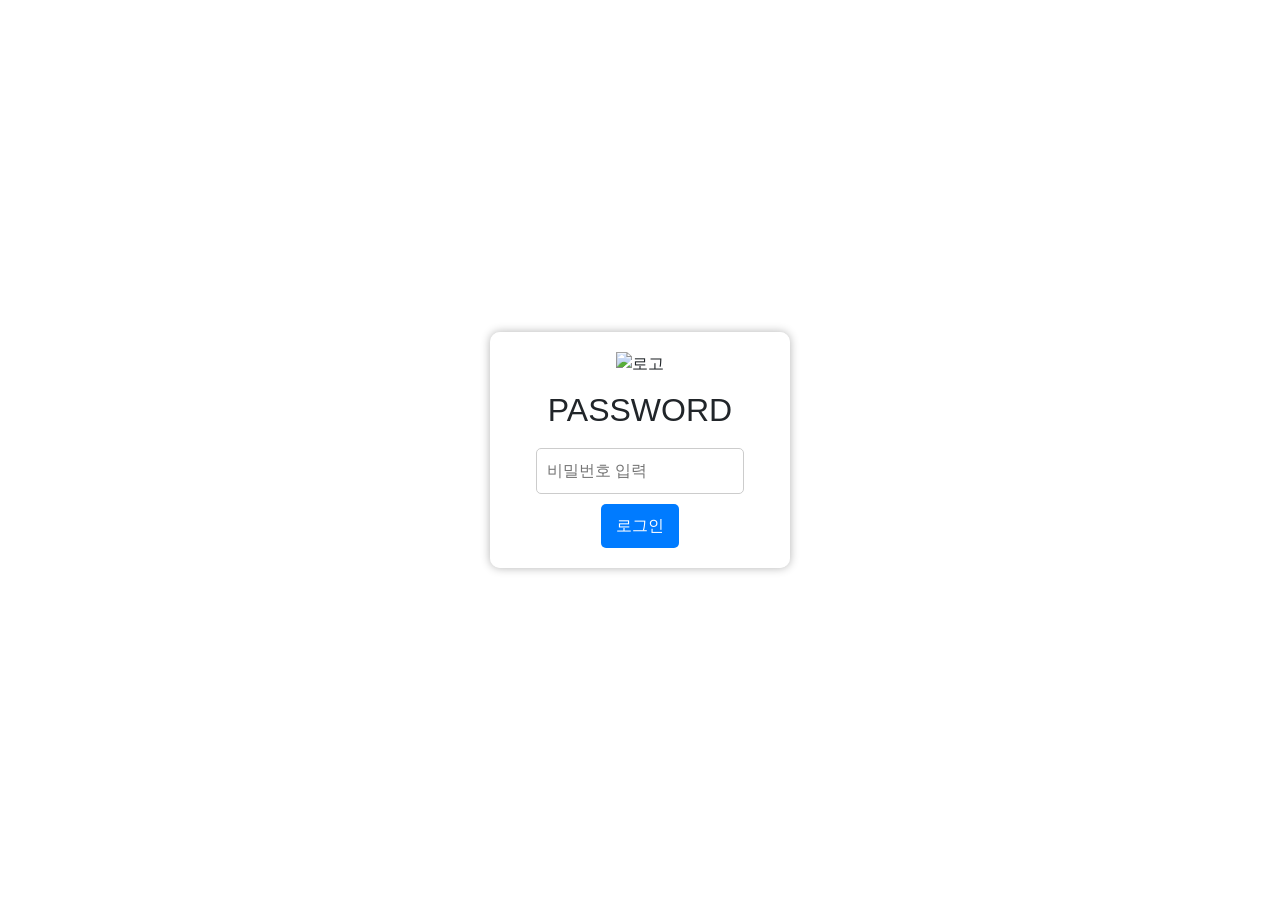
==== index.html @ 52ab8661 "update" ====
<!--  부트스트랩 link는 <head>에 삽입하고, <script>는 <body>부분의 끝부분에 삽입해야하나 <script> "DOMContentLoaded" 또는 defer를 <head>안에 삽입하면 그 다음부터 스크립트 태그를 <body> 어느 위치에 있어도 정상적으로 작동한다.  -->
<!-- [이모지 모음] 🥰🥵 💥🖐 ⌚ 📱 📲 💻 📞 ⏰ ⌛ 📌🚩🧡❌ ❗ ❓ 🔔🔕 ✅ ❎ 💯 📢 📣  -->

<!DOCTYPE html>
<html lang="ko">

<head>
  <meta charset="UTF-8">
  <meta name="viewport" content="width=device-width, initial-scale=1.0, maximum-scale=1.0, user-scalable=no" />
  <meta name="description" content="직지황악회" />
  <title>직지35</title>

  <!-- 아이폰에서는 전화번호형식 010-1234-5678과 같은 형식이면 자동링크라 바로 전화가 걸린다. 이를 막기위한 메타태그는 -->
  <meta name="format-detection" content="telephone=no" />

  <!--  href="./favicon.ico" ==> 깃허브에서는 상대경로(./)를 사용해야 파비콘을 불러올수있다.-->
  <link rel="icon" href="./favicon.ico?v=2" />

  <!-- 웹사이트 매니페스트 상대경로(./)사용 -->
  <link rel="manifest" href="./manifest.json" />

  <!-- 파비콘 아이콘들 상대경로(./)사용 -->
  <link rel="icon" type="image/png" sizes="32x32" href="./favicon.png" />
  <link rel="icon" type="image/png" sizes="36x36" href="./favicons/android-icon-36x36.png" />
  <link rel="icon" type="image/png" sizes="48x48" href="./favicons/android-icon-48x48.png" />
  <link rel="icon" type="image/png" sizes="72x72" href="./favicons/android-icon-72x72.png" />

  <link rel="apple-touch-icon" sizes="32x32" href="./favicons/apple-icon-32x32.png">
  <link rel="apple-touch-icon" sizes="57x57" href="./favicons/apple-icon-57x57.png">
  <link rel="apple-touch-icon" sizes="60x60" href="./favicons/apple-icon-60x60.png">
  <link rel="apple-touch-icon" sizes="72x72" href="./favicons/apple-icon-72x72.png">

  <!-- Ms브라우저 설정 파일 상대경로(./)사용 -->
  <meta name="msapplication-config" content="./browserconfig.xml">
  <meta name="msapplication-TileColor" content="#ffffff" />
  <meta name="msapplication-TileImage" content="./favicons/ms-icon-150x150.png" />
  <meta name="theme-color" content="#ffffff" />

  <!-- 부트스트랩 CDN 링크 -->
  <link href="https://cdn.jsdelivr.net/npm/bootstrap@5.3.3/dist/css/bootstrap.min.css" rel="stylesheet"
    integrity="sha384-QWTKZyjpPEjISv5WaRU9OFeRpok6YctnYmDr5pNlyT2bRjXh0JMhjY6hW+ALEwIH" crossorigin="anonymous" />

  <!-- 마우스 우클릭 방지/드래그 방지하는 스크립트를 head안에 삽입! -->
  <script type="text/javascript">
    document.oncontextmenu = function () {
      return false;
    };
  </script>

  <!-- ✅첫페이지 검증확인 페이지로 <style>과 <script>는 간단히 내부에서 처리했다. -->
  <style>
    /* 페이지 기본 스타일 */
    * {
      margin: 0;
      padding: 0;
      box-sizing: border-box;
    }

    /* 전체 백그라운드 배경화면 지정 */
    body {
      font-family: Arial, sans-serif;
      background: url('picture/tree-1-1.png') no-repeat center center/cover;
      /* 배경화면 */
      height: 100vh;
      display: flex !important;
      /* Bootstrap 덮어쓰기 */
      justify-content: center !important;
      align-items: center !important;
      margin: 0 !important;
      padding: 0 !important;
    }

    /* Bootstrap container 클래스 무력화 */
    body>.container {
      max-width: none !important;
      width: auto !important;
      padding: 0 !important;
      margin: 0 !important;
    }

    /* 로그인 창 스타일 */
    #login-box {
      /* ✅ 투명도: 0.6 으로 백그라운드 희미하게 보이게 함! */
      background: rgba(255, 255, 255, 0.6);
      padding: 20px;
      border-radius: 10px;
      text-align: center;
      box-shadow: 0 0 10px rgba(0, 0, 0, 0.3);
      width: 300px;
    }

    /* 로고 이미지 스타일 */
    .logo {
      width: 75px;
      /* 로고 크기 설정 */
      height: auto;
      margin-bottom: 15px;
      /* 입력창과 간격 조정 */
    }

    /* 🥰로고(logo) 흔들림 애니메이션 */

    @keyframes shake {
      0% {
        transform: rotate(-5deg);
      }

      50% {
        transform: rotate(5deg);
      }

      100% {
        transform: rotate(-5deg);
      }
    }

    .shake-animation {
      animation: shake 0.5s infinite;
    }

    /* 🥰회전 애니메이션 */
    @keyframes rotate {
      from {
        transform: rotate(0deg);
      }

      to {
        transform: rotate(360deg);
      }
    }

    .rotate-animation {
      animation: rotate 3s linear;
    }

    /* 입력 필드 */
    input {
      width: 80%;
      padding: 10px;
      margin: 10px 0;
      border: 1px solid #ccc;
      border-radius: 5px;
      font-size: 16px;
    }

    /* 로그인 버튼 */
    button {
      background: #007bff;
      color: white;
      border: none;
      padding: 10px 15px;
      border-radius: 5px;
      cursor: pointer;
      font-size: 16px;
    }

    button:hover {
      background: #0056b3;
    }

    /* 메인 콘텐츠 숨김 */
    #main-content {
      display: none;
      text-align: center;
      color: white;
      font-size: 24px;
    }
  </style>
</head>

<body>
  <div class="container">
    <!-- 로그인 박스 -->
    <!-- id="logo-image"는 로고이미지를 움직이게 할려고 사용 -->
    <div id="login-box">
      <img src="image/logo.png" alt="로고" class="logo" id="logo-image" />
      <!-- ✅ 중앙 정렬된 로고 -->
      <h2>PASSWORD</h2>
      <input type="password" id="password" placeholder="비밀번호 입력" />
      <br />
      <button onclick="checkPassword()">로그인</button>
    </div>

    <!-- ✅ <head>부분에서 스크립트 "DOMContentLoaded", function() 대신에 defer을 사용하면 스크립트가 <body>어느 위치에와도 상관없지만 생략했기때문에 여기서는 <body> 제일 하단에 코드를 삽입해야한다.  -->
    <script>
      function checkPassword() {
        const correctPassword = '77777'; // 설정된 비밀번호
        const passwordInput = document.getElementById('password'); // 입력창 가져오기
        const userInput = passwordInput.value.trim(); // 🔥 공백 제거

        if (userInput === '') {
          alert('비밀번호를 입력하십시오.'); // 공백일 때 메시지
          passwordInput.focus(); // 입력창에 포커스
        } else if (userInput === correctPassword) {
          <!-- alert('로그인 성공!'); -->
          window.location.href = 'index-1.html'; // ✅ 로그인 성공 시 이동
        } else {
          alert('비밀번호가 틀렸습니다. 다시 시도하세요.');
          passwordInput.value = ''; // 입력 필드 비우기
          passwordInput.focus(); // 입력창에 포커스 자동 이동
        }
      }

      // 페이지 로드 시 자동으로 입력창에 포커스
      window.onload = () => {
        document.getElementById('password').focus();
      };

      // ✅ 마우스 우클릭 방지
      document.addEventListener('contextmenu', (event) =>
        event.preventDefault()
      );

      // ✅ 개발자 도구(F12, Ctrl+Shift+I 등) 방지
      document.addEventListener('keydown', (event) => {
        if (
          event.key === 'F12' ||
          (event.ctrlKey && event.shiftKey && event.key === 'I') ||
          (event.ctrlKey && event.key === 'u')
        ) {
          event.preventDefault();
          alert('개발자 도구 접근이 차단되었습니다.');
        }
      });

      function startShakeAnimation() {
        const logoImage = document.getElementById('logo-image');
        logoImage.classList.add('shake-animation');

        // 🥰흔들림 애니메이션이 끝난 후 회전 애니메이션 시작
        setTimeout(() => {
          logoImage.classList.remove('shake-animation'); // 흔들림 애니메이션 제거
          startRotateAnimation(); // 회전 애니메이션 시작
        }, 3000); // 3초 (흔들림 지속 시간)
      }

      function startRotateAnimation() {
        const logoImage = document.getElementById('logo-image');
        logoImage.classList.add('rotate-animation');

        // 🥰회전 애니메이션이 끝난 후 스타일 제거 (선택 사항)
        setTimeout(() => {
          logoImage.classList.remove('rotate-animation'); // 회전 애니메이션 제거
        }, 3000); // 3초 (회전 지속 시간)
      }

      // 페이지 로드 시 흔들림 애니메이션 시작
      window.onload = startShakeAnimation;
    </script>
  </div>
  <!-- ✅ Bootstrap JS (번들) -->
  <script src="https://cdn.jsdelivr.net/npm/bootstrap@5.3.3/dist/js/bootstrap.bundle.min.js"
    integrity="sha384-YvpcrYf0tY3lHB60NNkmXc5s9fDVZLESaAA55NDzOxhy9GkcIdslK1eN7N6jIeHz"
    crossorigin="anonymous"></script>
</body>

</html>
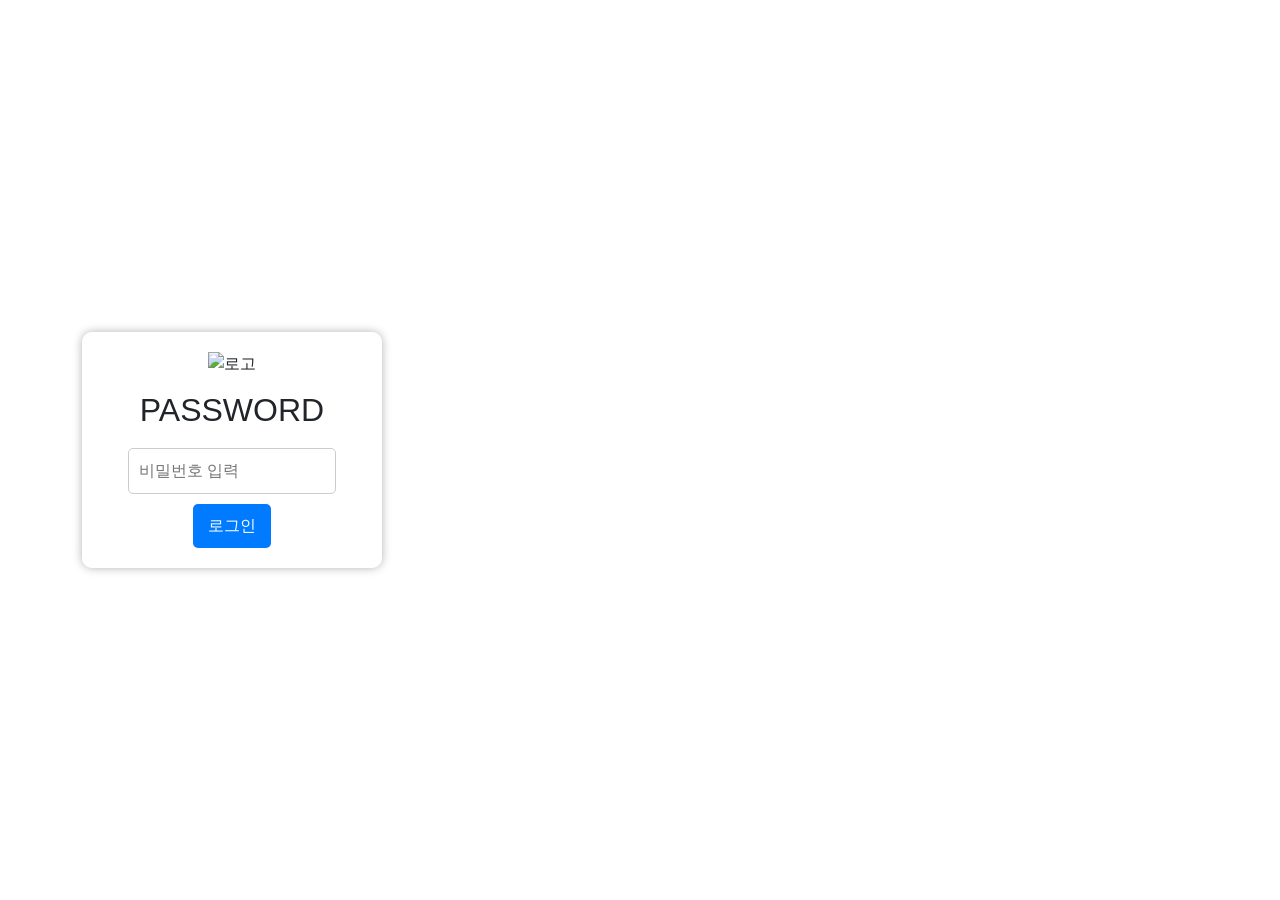
==== commit a6a9dffb: "update" ====
--- a/index.html
+++ b/index.html
@@ -3,173 +3,166 @@
 
 <!DOCTYPE html>
 <html lang="ko">
-
-<head>
-  <meta charset="UTF-8">
-  <meta name="viewport" content="width=device-width, initial-scale=1.0, maximum-scale=1.0, user-scalable=no" />
-  <meta name="description" content="직지황악회" />
-  <title>직지35</title>
-
-  <!-- 아이폰에서는 전화번호형식 010-1234-5678과 같은 형식이면 자동링크라 바로 전화가 걸린다. 이를 막기위한 메타태그는 -->
-  <meta name="format-detection" content="telephone=no" />
-
-  <!--  href="./favicon.ico" ==> 깃허브에서는 상대경로(./)를 사용해야 파비콘을 불러올수있다.-->
-  <link rel="icon" href="./favicon.ico?v=2" />
-
-  <!-- 웹사이트 매니페스트 상대경로(./)사용 -->
-  <link rel="manifest" href="./manifest.json" />
-
-  <!-- 파비콘 아이콘들 상대경로(./)사용 -->
-  <link rel="icon" type="image/png" sizes="32x32" href="./favicon.png" />
-  <link rel="icon" type="image/png" sizes="36x36" href="./favicons/android-icon-36x36.png" />
-  <link rel="icon" type="image/png" sizes="48x48" href="./favicons/android-icon-48x48.png" />
-  <link rel="icon" type="image/png" sizes="72x72" href="./favicons/android-icon-72x72.png" />
-
-  <link rel="apple-touch-icon" sizes="32x32" href="./favicons/apple-icon-32x32.png">
-  <link rel="apple-touch-icon" sizes="57x57" href="./favicons/apple-icon-57x57.png">
-  <link rel="apple-touch-icon" sizes="60x60" href="./favicons/apple-icon-60x60.png">
-  <link rel="apple-touch-icon" sizes="72x72" href="./favicons/apple-icon-72x72.png">
-
-  <!-- Ms브라우저 설정 파일 상대경로(./)사용 -->
-  <meta name="msapplication-config" content="./browserconfig.xml">
-  <meta name="msapplication-TileColor" content="#ffffff" />
-  <meta name="msapplication-TileImage" content="./favicons/ms-icon-150x150.png" />
-  <meta name="theme-color" content="#ffffff" />
-
-  <!-- 부트스트랩 CDN 링크 -->
-  <link href="https://cdn.jsdelivr.net/npm/bootstrap@5.3.3/dist/css/bootstrap.min.css" rel="stylesheet"
-    integrity="sha384-QWTKZyjpPEjISv5WaRU9OFeRpok6YctnYmDr5pNlyT2bRjXh0JMhjY6hW+ALEwIH" crossorigin="anonymous" />
-
-  <!-- 마우스 우클릭 방지/드래그 방지하는 스크립트를 head안에 삽입! -->
-  <script type="text/javascript">
-    document.oncontextmenu = function () {
-      return false;
-    };
-  </script>
-
-  <!-- ✅첫페이지 검증확인 페이지로 <style>과 <script>는 간단히 내부에서 처리했다. -->
-  <style>
-    /* 페이지 기본 스타일 */
-    * {
-      margin: 0;
-      padding: 0;
-      box-sizing: border-box;
-    }
-
-    /* 전체 백그라운드 배경화면 지정 */
-    body {
-      font-family: Arial, sans-serif;
-      background: url('picture/tree-1-1.png') no-repeat center center/cover;
-      /* 배경화면 */
-      height: 100vh;
-      display: flex !important;
-      /* Bootstrap 덮어쓰기 */
-      justify-content: center !important;
-      align-items: center !important;
-      margin: 0 !important;
-      padding: 0 !important;
-    }
-
-    /* Bootstrap container 클래스 무력화 */
-    body>.container {
-      max-width: none !important;
-      width: auto !important;
-      padding: 0 !important;
-      margin: 0 !important;
-    }
-
-    /* 로그인 창 스타일 */
-    #login-box {
-      /* ✅ 투명도: 0.6 으로 백그라운드 희미하게 보이게 함! */
-      background: rgba(255, 255, 255, 0.6);
-      padding: 20px;
-      border-radius: 10px;
-      text-align: center;
-      box-shadow: 0 0 10px rgba(0, 0, 0, 0.3);
-      width: 300px;
-    }
-
-    /* 로고 이미지 스타일 */
-    .logo {
-      width: 75px;
-      /* 로고 크기 설정 */
-      height: auto;
-      margin-bottom: 15px;
-      /* 입력창과 간격 조정 */
-    }
-
-    /* 🥰로고(logo) 흔들림 애니메이션 */
-
-    @keyframes shake {
-      0% {
-        transform: rotate(-5deg);
-      }
-
-      50% {
-        transform: rotate(5deg);
-      }
-
-      100% {
-        transform: rotate(-5deg);
-      }
-    }
-
-    .shake-animation {
-      animation: shake 0.5s infinite;
-    }
-
-    /* 🥰회전 애니메이션 */
-    @keyframes rotate {
-      from {
-        transform: rotate(0deg);
-      }
-
-      to {
-        transform: rotate(360deg);
-      }
-    }
-
-    .rotate-animation {
-      animation: rotate 3s linear;
-    }
-
-    /* 입력 필드 */
-    input {
-      width: 80%;
-      padding: 10px;
-      margin: 10px 0;
-      border: 1px solid #ccc;
-      border-radius: 5px;
-      font-size: 16px;
-    }
-
-    /* 로그인 버튼 */
-    button {
-      background: #007bff;
-      color: white;
-      border: none;
-      padding: 10px 15px;
-      border-radius: 5px;
-      cursor: pointer;
-      font-size: 16px;
-    }
-
-    button:hover {
-      background: #0056b3;
-    }
-
-    /* 메인 콘텐츠 숨김 */
-    #main-content {
-      display: none;
-      text-align: center;
-      color: white;
-      font-size: 24px;
-    }
-  </style>
-</head>
-
-<body>
-  <div class="container">
+  <head>
+    <meta charset="UTF-8">
+    <meta
+      name="viewport"
+      content="width=device-width, initial-scale=1.0, maximum-scale=1.0, user-scalable=no"
+    />
+    <meta name="description" content="직지황악회" />
+    <title>&#x260E; 직지35</title>
+
+    <!-- 아이폰에서는 전화번호형식 010-1234-5678과 같은 형식이면 자동링크라 바로 전화가 걸린다. 이를 막기위한 메타태그는 -->
+    <meta name="format-detection" content="telephone=no" />
+    
+    <!--  href="./favicon.ico" ==> 깃허브에서는 상대경로(./)를 사용해야 파비콘을 불러올수있다.-->
+    <link rel="icon" href="./favicon.ico?v=2" />
+    
+    <!-- 웹사이트 매니페스트 상대경로(./)사용 -->
+    <link rel="manifest" href="./manifest.json" />
+    
+    <!-- 파비콘 아이콘들 상대경로(./)사용 -->
+    <link rel="icon" type="image/png" sizes="32x32" href="./favicon.png" />
+    <link rel="icon" type="image/png" sizes="36x36" href="./favicons/android-icon-36x36.png" />
+    <link rel="icon" type="image/png" sizes="48x48" href="./favicons/android-icon-48x48.png" />
+    <link rel="icon" type="image/png" sizes="72x72" href="./favicons/android-icon-72x72.png" />
+
+    <link rel="apple-touch-icon" sizes="32x32" href="./favicons/apple-icon-32x32.png">
+    <link rel="apple-touch-icon" sizes="57x57" href="./favicons/apple-icon-57x57.png">
+    <link rel="apple-touch-icon" sizes="60x60" href="./favicons/apple-icon-60x60.png">
+    <link rel="apple-touch-icon" sizes="72x72" href="./favicons/apple-icon-72x72.png">
+
+    <!-- Ms브라우저 설정 파일 상대경로(./)사용 -->
+    <meta name="msapplication-config" content="./browserconfig.xml">
+    <meta name="msapplication-TileColor" content="#ffffff" />
+    <meta name="msapplication-TileImage" content="./favicons/ms-icon-150x150.png" />
+    <meta name="theme-color" content="#ffffff" />
+    
+    <!-- 부트스트랩 CDN 링크 -->
+    <link
+    href="https://cdn.jsdelivr.net/npm/bootstrap@5.3.3/dist/css/bootstrap.min.css"
+    rel="stylesheet"
+    integrity="sha384-YvpCrYf0tY3lHB60NNkmXc5s9fDVZLESaAA55NDzOxhy9GkcIdslK1eN7N6jIeHz"
+    crossorigin="anonymous"
+    />
+
+    
+    
+
+
+    <!-- 마우스 우클릭 방지/드래그 방지하는 스크립트를 head안에 삽입! -->
+    <script type="text/javascript">
+      document.oncontextmenu = function () {
+        return false;
+      };
+    </script>
+
+    <!-- ✅첫페이지 검증확인 페이지로 <style>과 <script>는 간단히 내부에서 처리했다. -->
+    <style>
+      /* 페이지 기본 스타일 */
+      * {
+        margin: 0;
+        padding: 0;
+        box-sizing: border-box;
+      }
+
+      /* 전체 백그라운드 배경화면 지정 */
+      body {
+        font-family: Arial, sans-serif;
+        background: url('picture/tree-1-1.png') no-repeat center center/cover; /* 배경화면 */
+        height: 100vh;
+        display: flex;
+        justify-content: center;
+        align-items: center;
+      }
+
+      /* 로그인 창 스타일 */
+      #login-box {
+        /* ✅ 투명도: 0.6 으로 백그라운드 희미하게 보이게 함! */
+        background: rgba(255, 255, 255, 0.6);
+        padding: 20px;
+        border-radius: 10px;
+        text-align: center;
+        box-shadow: 0 0 10px rgba(0, 0, 0, 0.3);
+        width: 300px;
+      }
+
+      /* 로고 이미지 스타일 */
+      .logo {
+        width: 75px; /* 로고 크기 설정 */
+        height: auto;
+        margin-bottom: 15px; /* 입력창과 간격 조정 */
+      }
+
+      /* 🥰로고(logo) 흔들림 애니메이션 */
+
+      @keyframes shake {
+        0% {
+          transform: rotate(-5deg);
+        }
+        50% {
+          transform: rotate(5deg);
+        }
+        100% {
+          transform: rotate(-5deg);
+        }
+      }
+
+      .shake-animation {
+        animation: shake 0.5s infinite;
+      }
+
+      /* 🥰회전 애니메이션 */
+      @keyframes rotate {
+        from {
+          transform: rotate(0deg);
+        }
+        to {
+          transform: rotate(360deg);
+        }
+      }
+
+      .rotate-animation {
+        animation: rotate 3s linear;
+      }
+
+      /* 입력 필드 */
+      input {
+        width: 80%;
+        padding: 10px;
+        margin: 10px 0;
+        border: 1px solid #ccc;
+        border-radius: 5px;
+        font-size: 16px;
+      }
+
+      /* 로그인 버튼 */
+      button {
+        background: #007bff;
+        color: white;
+        border: none;
+        padding: 10px 15px;
+        border-radius: 5px;
+        cursor: pointer;
+        font-size: 16px;
+      }
+
+      button:hover {
+        background: #0056b3;
+      }
+
+      /* 메인 콘텐츠 숨김 */
+      #main-content {
+        display: none;
+        text-align: center;
+        color: white;
+        font-size: 24px;
+      }
+    </style>
+  </head>
+
+  <body>
+  <div class="container">  
     <!-- 로그인 박스 -->
     <!-- id="logo-image"는 로고이미지를 움직이게 할려고 사용 -->
     <div id="login-box">
@@ -247,11 +240,12 @@
       // 페이지 로드 시 흔들림 애니메이션 시작
       window.onload = startShakeAnimation;
     </script>
-  </div>
-  <!-- ✅ Bootstrap JS (번들) -->
-  <script src="https://cdn.jsdelivr.net/npm/bootstrap@5.3.3/dist/js/bootstrap.bundle.min.js"
-    integrity="sha384-YvpcrYf0tY3lHB60NNkmXc5s9fDVZLESaAA55NDzOxhy9GkcIdslK1eN7N6jIeHz"
-    crossorigin="anonymous"></script>
-</body>
-
-</html>+    </div>
+    <!-- ✅ Bootstrap JS (번들) -->
+    <script
+      src="https://cdn.jsdelivr.net/npm/bootstrap@5.3.3/dist/js/bootstrap.bundle.min.js"
+      integrity="sha384-YyTVwdjK1uNfKCrEwI96OqzjyjLMfnT9jykTN2m0wvYI5e0fPJOXyIhmvc1Ju9wh"
+      crossorigin="anonymous"
+    ></script>
+  </body>
+</html>
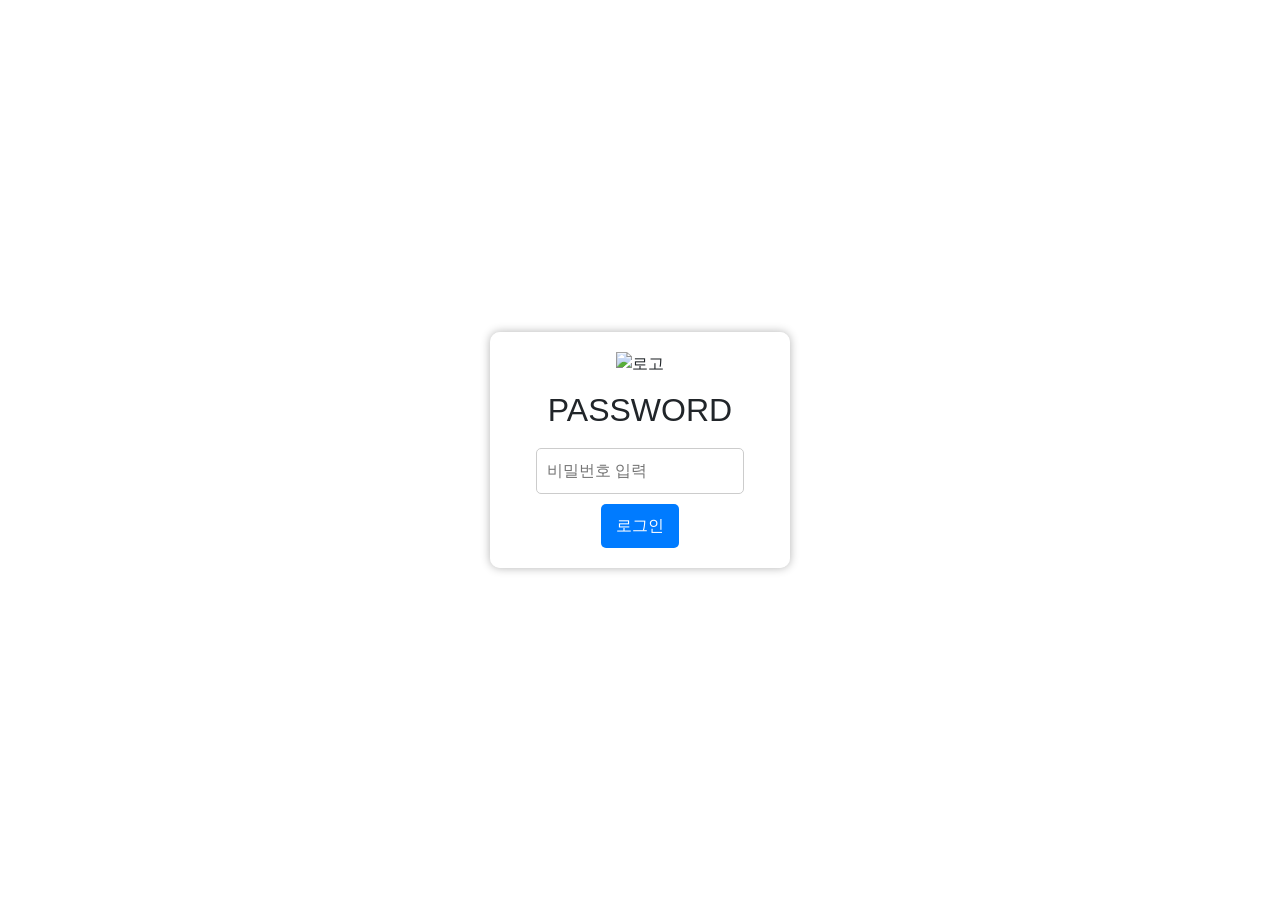
==== commit 4b8676a0: "update" ====
--- a/index.html
+++ b/index.html
@@ -3,166 +3,173 @@
 
 <!DOCTYPE html>
 <html lang="ko">
-  <head>
-    <meta charset="UTF-8">
-    <meta
-      name="viewport"
-      content="width=device-width, initial-scale=1.0, maximum-scale=1.0, user-scalable=no"
-    />
-    <meta name="description" content="직지황악회" />
-    <title>&#x260E; 직지35</title>
-
-    <!-- 아이폰에서는 전화번호형식 010-1234-5678과 같은 형식이면 자동링크라 바로 전화가 걸린다. 이를 막기위한 메타태그는 -->
-    <meta name="format-detection" content="telephone=no" />
-    
-    <!--  href="./favicon.ico" ==> 깃허브에서는 상대경로(./)를 사용해야 파비콘을 불러올수있다.-->
-    <link rel="icon" href="./favicon.ico?v=2" />
-    
-    <!-- 웹사이트 매니페스트 상대경로(./)사용 -->
-    <link rel="manifest" href="./manifest.json" />
-    
-    <!-- 파비콘 아이콘들 상대경로(./)사용 -->
-    <link rel="icon" type="image/png" sizes="32x32" href="./favicon.png" />
-    <link rel="icon" type="image/png" sizes="36x36" href="./favicons/android-icon-36x36.png" />
-    <link rel="icon" type="image/png" sizes="48x48" href="./favicons/android-icon-48x48.png" />
-    <link rel="icon" type="image/png" sizes="72x72" href="./favicons/android-icon-72x72.png" />
-
-    <link rel="apple-touch-icon" sizes="32x32" href="./favicons/apple-icon-32x32.png">
-    <link rel="apple-touch-icon" sizes="57x57" href="./favicons/apple-icon-57x57.png">
-    <link rel="apple-touch-icon" sizes="60x60" href="./favicons/apple-icon-60x60.png">
-    <link rel="apple-touch-icon" sizes="72x72" href="./favicons/apple-icon-72x72.png">
-
-    <!-- Ms브라우저 설정 파일 상대경로(./)사용 -->
-    <meta name="msapplication-config" content="./browserconfig.xml">
-    <meta name="msapplication-TileColor" content="#ffffff" />
-    <meta name="msapplication-TileImage" content="./favicons/ms-icon-150x150.png" />
-    <meta name="theme-color" content="#ffffff" />
-    
-    <!-- 부트스트랩 CDN 링크 -->
-    <link
-    href="https://cdn.jsdelivr.net/npm/bootstrap@5.3.3/dist/css/bootstrap.min.css"
-    rel="stylesheet"
-    integrity="sha384-YvpCrYf0tY3lHB60NNkmXc5s9fDVZLESaAA55NDzOxhy9GkcIdslK1eN7N6jIeHz"
-    crossorigin="anonymous"
-    />
-
-    
-    
-
-
-    <!-- 마우스 우클릭 방지/드래그 방지하는 스크립트를 head안에 삽입! -->
-    <script type="text/javascript">
-      document.oncontextmenu = function () {
-        return false;
-      };
-    </script>
-
-    <!-- ✅첫페이지 검증확인 페이지로 <style>과 <script>는 간단히 내부에서 처리했다. -->
-    <style>
-      /* 페이지 기본 스타일 */
-      * {
-        margin: 0;
-        padding: 0;
-        box-sizing: border-box;
-      }
-
-      /* 전체 백그라운드 배경화면 지정 */
-      body {
-        font-family: Arial, sans-serif;
-        background: url('picture/tree-1-1.png') no-repeat center center/cover; /* 배경화면 */
-        height: 100vh;
-        display: flex;
-        justify-content: center;
-        align-items: center;
-      }
-
-      /* 로그인 창 스타일 */
-      #login-box {
-        /* ✅ 투명도: 0.6 으로 백그라운드 희미하게 보이게 함! */
-        background: rgba(255, 255, 255, 0.6);
-        padding: 20px;
-        border-radius: 10px;
-        text-align: center;
-        box-shadow: 0 0 10px rgba(0, 0, 0, 0.3);
-        width: 300px;
-      }
-
-      /* 로고 이미지 스타일 */
-      .logo {
-        width: 75px; /* 로고 크기 설정 */
-        height: auto;
-        margin-bottom: 15px; /* 입력창과 간격 조정 */
-      }
-
-      /* 🥰로고(logo) 흔들림 애니메이션 */
-
-      @keyframes shake {
-        0% {
-          transform: rotate(-5deg);
-        }
-        50% {
-          transform: rotate(5deg);
-        }
-        100% {
-          transform: rotate(-5deg);
-        }
-      }
-
-      .shake-animation {
-        animation: shake 0.5s infinite;
-      }
-
-      /* 🥰회전 애니메이션 */
-      @keyframes rotate {
-        from {
-          transform: rotate(0deg);
-        }
-        to {
-          transform: rotate(360deg);
-        }
-      }
-
-      .rotate-animation {
-        animation: rotate 3s linear;
-      }
-
-      /* 입력 필드 */
-      input {
-        width: 80%;
-        padding: 10px;
-        margin: 10px 0;
-        border: 1px solid #ccc;
-        border-radius: 5px;
-        font-size: 16px;
-      }
-
-      /* 로그인 버튼 */
-      button {
-        background: #007bff;
-        color: white;
-        border: none;
-        padding: 10px 15px;
-        border-radius: 5px;
-        cursor: pointer;
-        font-size: 16px;
-      }
-
-      button:hover {
-        background: #0056b3;
-      }
-
-      /* 메인 콘텐츠 숨김 */
-      #main-content {
-        display: none;
-        text-align: center;
-        color: white;
-        font-size: 24px;
-      }
-    </style>
-  </head>
-
-  <body>
-  <div class="container">  
+
+<head>
+  <meta charset="UTF-8">
+  <meta name="viewport" content="width=device-width, initial-scale=1.0, maximum-scale=1.0, user-scalable=no" />
+  <meta name="description" content="직지황악회" />
+  <title>직지35연락망</title>
+
+  <!-- 아이폰에서는 전화번호형식 010-1234-5678과 같은 형식이면 자동링크라 바로 전화가 걸린다. 이를 막기위한 메타태그는 -->
+  <meta name="format-detection" content="telephone=no" />
+
+  <!--  href="./favicon.ico" ==> 깃허브에서는 상대경로(./)를 사용해야 파비콘을 불러올수있다.-->
+  <link rel="icon" href="./favicon.ico?v=2" />
+
+  <!-- 웹사이트 매니페스트 상대경로(./)사용 -->
+  <link rel="manifest" href="./manifest.json" />
+
+  <!-- 파비콘 아이콘들 상대경로(./)사용 -->
+  <link rel="icon" type="image/png" sizes="32x32" href="./favicon.png" />
+  <link rel="icon" type="image/png" sizes="36x36" href="./favicons/android-icon-36x36.png" />
+  <link rel="icon" type="image/png" sizes="48x48" href="./favicons/android-icon-48x48.png" />
+  <link rel="icon" type="image/png" sizes="72x72" href="./favicons/android-icon-72x72.png" />
+
+  <link rel="apple-touch-icon" sizes="32x32" href="./favicons/apple-icon-32x32.png">
+  <link rel="apple-touch-icon" sizes="57x57" href="./favicons/apple-icon-57x57.png">
+  <link rel="apple-touch-icon" sizes="60x60" href="./favicons/apple-icon-60x60.png">
+  <link rel="apple-touch-icon" sizes="72x72" href="./favicons/apple-icon-72x72.png">
+
+  <!-- Ms브라우저 설정 파일 상대경로(./)사용 -->
+  <meta name="msapplication-config" content="./browserconfig.xml">
+  <meta name="msapplication-TileColor" content="#ffffff" />
+  <meta name="msapplication-TileImage" content="./favicons/ms-icon-150x150.png" />
+  <meta name="theme-color" content="#ffffff" />
+
+  <!-- 부트스트랩 CDN 링크 -->
+  <link href="https://cdn.jsdelivr.net/npm/bootstrap@5.3.3/dist/css/bootstrap.min.css" rel="stylesheet"
+    integrity="sha384-QWTKZyjpPEjISv5WaRU9OFeRpok6YctnYmDr5pNlyT2bRjXh0JMhjY6hW+ALEwIH" crossorigin="anonymous" />
+
+  <!-- 마우스 우클릭 방지/드래그 방지하는 스크립트를 head안에 삽입! -->
+  <script type="text/javascript">
+    document.oncontextmenu = function () {
+      return false;
+    };
+  </script>
+
+  <!-- ✅첫페이지 검증확인 페이지로 <style>과 <script>는 간단히 내부에서 처리했다. -->
+  <style>
+    /* 페이지 기본 스타일 */
+    * {
+      margin: 0;
+      padding: 0;
+      box-sizing: border-box;
+    }
+
+    /* 전체 백그라운드 배경화면 지정 */
+    body {
+      font-family: Arial, sans-serif;
+      background: url('picture/tree-1-1.png') no-repeat center center/cover;
+      /* 배경화면 */
+      height: 100vh;
+      display: flex !important;
+      /* Bootstrap 덮어쓰기 */
+      justify-content: center !important;
+      align-items: center !important;
+      margin: 0 !important;
+      padding: 0 !important;
+    }
+
+    /* Bootstrap container 클래스 무력화 */
+    body>.container {
+      max-width: none !important;
+      width: auto !important;
+      padding: 0 !important;
+      margin: 0 !important;
+    }
+
+    /* 로그인 창 스타일 */
+    #login-box {
+      /* ✅ 투명도: 0.6 으로 백그라운드 희미하게 보이게 함! */
+      background: rgba(255, 255, 255, 0.6);
+      padding: 20px;
+      border-radius: 10px;
+      text-align: center;
+      box-shadow: 0 0 10px rgba(0, 0, 0, 0.3);
+      width: 300px;
+    }
+
+    /* 로고 이미지 스타일 */
+    .logo {
+      width: 75px;
+      /* 로고 크기 설정 */
+      height: auto;
+      margin-bottom: 15px;
+      /* 입력창과 간격 조정 */
+    }
+
+    /* 🥰로고(logo) 흔들림 애니메이션 */
+
+    @keyframes shake {
+      0% {
+        transform: rotate(-5deg);
+      }
+
+      50% {
+        transform: rotate(5deg);
+      }
+
+      100% {
+        transform: rotate(-5deg);
+      }
+    }
+
+    .shake-animation {
+      animation: shake 0.5s infinite;
+    }
+
+    /* 🥰회전 애니메이션 */
+    @keyframes rotate {
+      from {
+        transform: rotate(0deg);
+      }
+
+      to {
+        transform: rotate(360deg);
+      }
+    }
+
+    .rotate-animation {
+      animation: rotate 3s linear;
+    }
+
+    /* 입력 필드 */
+    input {
+      width: 80%;
+      padding: 10px;
+      margin: 10px 0;
+      border: 1px solid #ccc;
+      border-radius: 5px;
+      font-size: 16px;
+    }
+
+    /* 로그인 버튼 */
+    button {
+      background: #007bff;
+      color: white;
+      border: none;
+      padding: 10px 15px;
+      border-radius: 5px;
+      cursor: pointer;
+      font-size: 16px;
+    }
+
+    button:hover {
+      background: #0056b3;
+    }
+
+    /* 메인 콘텐츠 숨김 */
+    #main-content {
+      display: none;
+      text-align: center;
+      color: white;
+      font-size: 24px;
+    }
+  </style>
+</head>
+
+<body>
+  <div class="container">
     <!-- 로그인 박스 -->
     <!-- id="logo-image"는 로고이미지를 움직이게 할려고 사용 -->
     <div id="login-box">
@@ -240,12 +247,11 @@
       // 페이지 로드 시 흔들림 애니메이션 시작
       window.onload = startShakeAnimation;
     </script>
-    </div>
-    <!-- ✅ Bootstrap JS (번들) -->
-    <script
-      src="https://cdn.jsdelivr.net/npm/bootstrap@5.3.3/dist/js/bootstrap.bundle.min.js"
-      integrity="sha384-YyTVwdjK1uNfKCrEwI96OqzjyjLMfnT9jykTN2m0wvYI5e0fPJOXyIhmvc1Ju9wh"
-      crossorigin="anonymous"
-    ></script>
-  </body>
-</html>
+  </div>
+  <!-- ✅ Bootstrap JS (번들) -->
+  <script src="https://cdn.jsdelivr.net/npm/bootstrap@5.3.3/dist/js/bootstrap.bundle.min.js"
+    integrity="sha384-YvpcrYf0tY3lHB60NNkmXc5s9fDVZLESaAA55NDzOxhy9GkcIdslK1eN7N6jIeHz"
+    crossorigin="anonymous"></script>
+</body>
+
+</html>
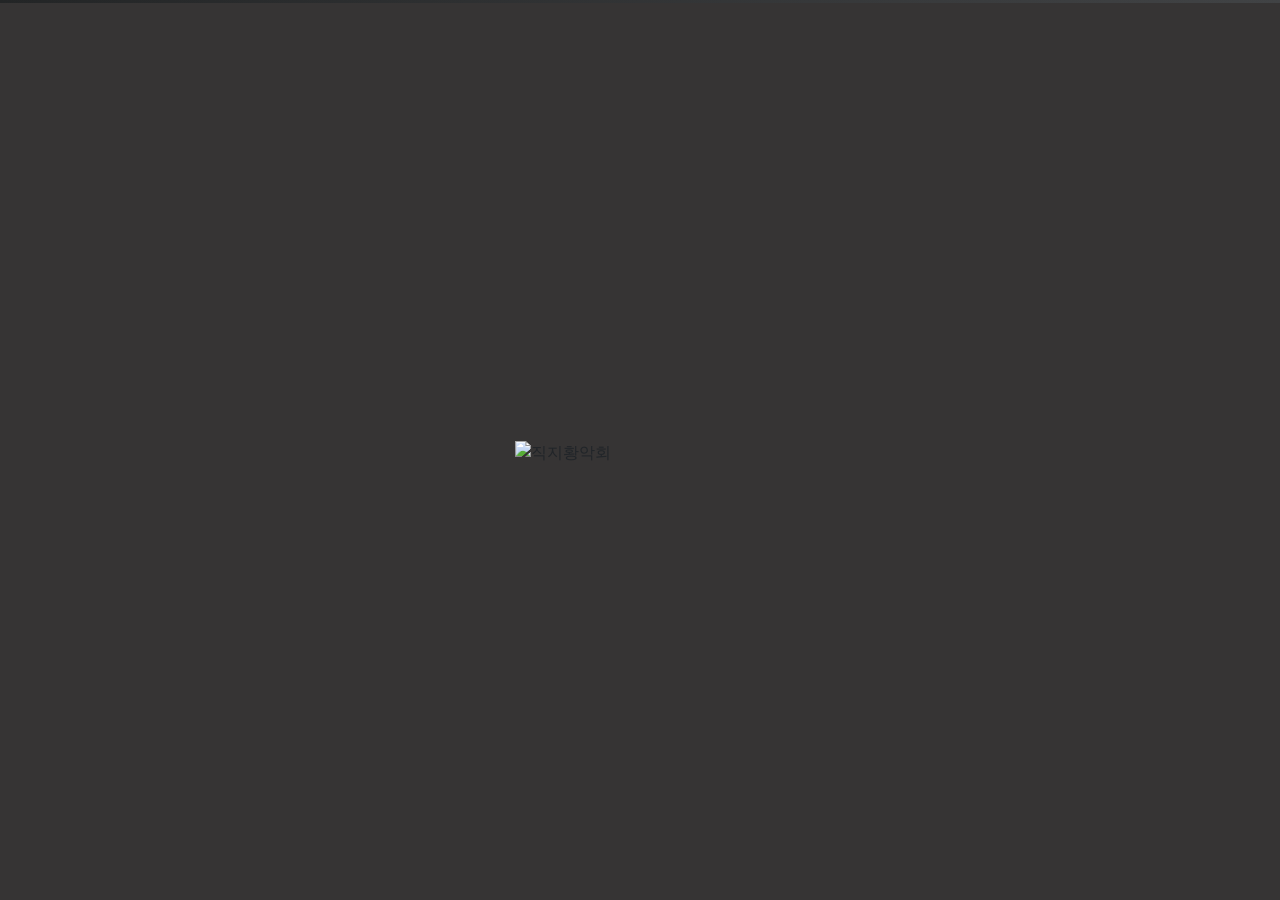
==== commit 7e3b4f99: "update" ====
--- a/index.html
+++ b/index.html
@@ -1,257 +1,883 @@
-<!--  부트스트랩 link는 <head>에 삽입하고, <script>는 <body>부분의 끝부분에 삽입해야하나 <script> "DOMContentLoaded" 또는 defer를 <head>안에 삽입하면 그 다음부터 스크립트 태그를 <body> 어느 위치에 있어도 정상적으로 작동한다.  -->
-<!-- [이모지 모음] 🥰🥵 💥🖐 ⌚ 📱 📲 💻 📞 ⏰ ⌛ 📌🚩🧡❌ ❗ ❓ 🔔🔕 ✅ ❎ 💯 📢 📣  -->
-
 <!DOCTYPE html>
 <html lang="ko">
-
 <head>
-  <meta charset="UTF-8">
+  <meta http-equiv="content-type" content="text/html; charset=utf-8" />
   <meta name="viewport" content="width=device-width, initial-scale=1.0, maximum-scale=1.0, user-scalable=no" />
-  <meta name="description" content="직지황악회" />
+  <meta name="description" content="직지황악회35" />
   <title>직지35연락망</title>
-
-  <!-- 아이폰에서는 전화번호형식 010-1234-5678과 같은 형식이면 자동링크라 바로 전화가 걸린다. 이를 막기위한 메타태그는 -->
-  <meta name="format-detection" content="telephone=no" />
-
-  <!--  href="./favicon.ico" ==> 깃허브에서는 상대경로(./)를 사용해야 파비콘을 불러올수있다.-->
-  <link rel="icon" href="./favicon.ico?v=2" />
-
-  <!-- 웹사이트 매니페스트 상대경로(./)사용 -->
+  <meta name="format-detection" content="telephone=no">
+
   <link rel="manifest" href="./manifest.json" />
-
-  <!-- 파비콘 아이콘들 상대경로(./)사용 -->
-  <link rel="icon" type="image/png" sizes="32x32" href="./favicon.png" />
-  <link rel="icon" type="image/png" sizes="36x36" href="./favicons/android-icon-36x36.png" />
-  <link rel="icon" type="image/png" sizes="48x48" href="./favicons/android-icon-48x48.png" />
-  <link rel="icon" type="image/png" sizes="72x72" href="./favicons/android-icon-72x72.png" />
-
-  <link rel="apple-touch-icon" sizes="32x32" href="./favicons/apple-icon-32x32.png">
-  <link rel="apple-touch-icon" sizes="57x57" href="./favicons/apple-icon-57x57.png">
-  <link rel="apple-touch-icon" sizes="60x60" href="./favicons/apple-icon-60x60.png">
-  <link rel="apple-touch-icon" sizes="72x72" href="./favicons/apple-icon-72x72.png">
-
-  <!-- Ms브라우저 설정 파일 상대경로(./)사용 -->
   <meta name="msapplication-config" content="./browserconfig.xml">
   <meta name="msapplication-TileColor" content="#ffffff" />
-  <meta name="msapplication-TileImage" content="./favicons/ms-icon-150x150.png" />
+  <meta name="msapplication-TileImage" content="./ms-icon-144x144.png" />
   <meta name="theme-color" content="#ffffff" />
 
-  <!-- 부트스트랩 CDN 링크 -->
-  <link href="https://cdn.jsdelivr.net/npm/bootstrap@5.3.3/dist/css/bootstrap.min.css" rel="stylesheet"
-    integrity="sha384-QWTKZyjpPEjISv5WaRU9OFeRpok6YctnYmDr5pNlyT2bRjXh0JMhjY6hW+ALEwIH" crossorigin="anonymous" />
-
-  <!-- 마우스 우클릭 방지/드래그 방지하는 스크립트를 head안에 삽입! -->
+  <!-- 파비콘 아이콘들 -->
+  <link rel="icon" href="/favicon.png?v=2" />
+  <link rel="icon" type="image/png" sizes="36x36" href="./favicons/2/android-icon-36x36.png" />
+  <link rel="icon" type="image/png" sizes="48x48" href="./favicons/2/android-icon-48x48.png" />
+  <link rel="icon" type="image/png" sizes="72x72" href="./favicons/2/android-icon-72x72.png" />
+  <link rel="apple-touch-icon" sizes="32x32" href="./favicons/2/apple-icon-32x32.png">
+  <link rel="apple-touch-icon" sizes="57x57" href="./favicons/2/apple-icon-57x57.png">
+  <link rel="apple-touch-icon" sizes="60x60" href="./favicons/2/apple-icon-60x60.png">
+  <link rel="apple-touch-icon" sizes="72x72" href="./favicons/2/apple-icon-72x72.png">
+
   <script type="text/javascript">
-    document.oncontextmenu = function () {
-      return false;
+    document.oncontextmenu = function () { return false; };
+    window.onload = () => {
+      let deg = 0;
+      const cube = document.querySelector('.cube');
+      if (cube) { setInterval(() => { deg -= 90; cube.style.transform = "rotateX(" + deg + "deg)"; }, 1000); }
+      let lastTimeString = '';
+      function updateClock() {
+        var date = new Date();
+        var YYYY = String(date.getFullYear());
+        var MM = String(date.getMonth() + 1).padStart(2, '0');
+        var DD = String(date.getDate()).padStart(2, '0');
+        var hh = String(date.getHours()).padStart(2, '0');
+        var mm = String(date.getMinutes()).padStart(2, '0');
+        var week = ['일', '월', '화', '수', '목', '금', '토'][date.getDay()];
+        const currentTimeString = YYYY + "/" + MM + "/" + DD + "(" + week + ") " + hh + ":" + mm;
+        if (currentTimeString !== lastTimeString) {
+          var Clockday = document.getElementById('Clockday');
+          var Clock = document.getElementById('Clock');
+          if (Clockday) Clockday.innerText = YYYY + "/" + MM + "/" + DD + "(" + week + ")";
+          if (Clock) Clock.innerText = hh + ":" + mm;
+          lastTimeString = currentTimeString;
+        }
+      }
+      setInterval(updateClock, 1000);
+      updateClock();
+      setTimeout(() => {
+        document.getElementById('loading-screen').style.opacity = '0';
+        setTimeout(() => {
+          document.getElementById('loading-screen').style.display = 'none';
+          document.getElementById('main-content').style.display = 'block';
+        }, 700);
+      }, 800);
     };
+    function sendSMS(e, n) { return true; }
   </script>
-
-  <!-- ✅첫페이지 검증확인 페이지로 <style>과 <script>는 간단히 내부에서 처리했다. -->
+</head>
+<body>
+  <div id="loading-screen"><img src="image/jikji35-1.jpg" alt="직지황악회" /></div>
+  <div id="main-content">
+    <div class="container">
+      <div class="header">
+        <div id="Clockday">00:00</div>
+        <div id="Clock">00/00/00</div>
+      </div>
+      <div class="main-body">
+        <div class="content-wrapper">
+          <div class="wrap2">
+            <div class="cube-container">
+              <div class="wrap1">
+                <div class="cube">
+                  <img src="./image/mail_1.png" /><img src="./image/chat_1.png" />
+                  <img src="./image/phone_1.png" /><img src="./image/sms_1.png" />
+                </div>
+              </div>
+            </div>
+            <div class="marquee-container">
+              <div class="marquee">
+                <img src="image/aa.gif" width="25px" height="25px" border="0" />
+                <img src="image/dd.gif" width="25px" height="25px" border="0" />
+                <span class="custom-span">직지초35회 김천지부 동기연락망</span>
+                <img src="image/dd.gif" width="25px" height="25px" border="0" />
+                <img src="image/aa.gif" width="25px" height="25px" border="0" />
+              </div>
+            </div>
+          </div>
+        </div>
+        <table>
+          <thead>
+            <tr><th class="no"><span>NO</span></th><th class="name"><span>이름</span></th><th class="tel"><span>전화번호</span></th><th class="address"><span>거주지</span></th><th class="remark"><span>비고</span></th><th class="sms"><span>SMS</span></th></tr>
+          </thead>
+          <tbody>
+            
+            <tr>
+              <td class="no_1">1</td>
+              <td class="name_1">
+                <a href="tel:010-9142-7982"><span>김미영</span></a>
+              </td>
+              <td class="tel_1">
+                <a href="tel:010-9142-7982"><span>010-9142-7982</span></a>
+              </td>
+              <td class="address_1"><span>김천</span></td>
+              <td class="remark_1"><span>&nbsp;</span></td>
+              <td class="sms_1">
+                <a href="sms:010-9142-7982" onclick="sendSMS(event,'010-9142-7982')"><span><img class="max-small" src="image/sms-4.png" /></span></a>
+              </td>
+            </tr>
+            <tr>
+              <td class="no_1">2</td>
+              <td class="name_1">
+                <a href="tel:010-3371-7107"><span>김병철</span></a>
+              </td>
+              <td class="tel_1">
+                <a href="tel:010-3371-7107"><span>010-3371-7107</span></a>
+              </td>
+              <td class="address_1"><a href="sms:01091427982,01091408020,01089803564,01035882322,01093211183,01095354311,01035350111,01068668844,01020318000,01062945982,01064882412,01027603519,01072890987,01096091688,01045386724,01059589945,01022766007,01066235695,01085862506" onclick="sendSMS(event,'01091427982,01091408020,01089803564,01035882322,01093211183,01095354311,01035350111,01068668844,01020318000,01062945982,01064882412,01027603519,01072890987,01096091688,01045386724,01059589945,01022766007,01066235695,01085862506')"><span>김천</span></a></td>
+              <td class="remark_1"><span>총무</span></td>
+              <td class="sms_1">
+                <a href="sms:010-3371-7107" onclick="sendSMS(event,'010-3371-7107')"><span><img class="max-small" src="image/sms-4.png" /></span></a>
+              </td>
+            </tr>
+            <tr>
+              <td class="no_1">3</td>
+              <td class="name_1">
+                <a href="tel:010-9140-8020"><span>김상우</span></a>
+              </td>
+              <td class="tel_1">
+                <a href="tel:010-9140-8020"><span>010-9140-8020</span></a>
+              </td>
+              <td class="address_1"><span>안양</span></td>
+              <td class="remark_1"><span>&nbsp;</span></td>
+              <td class="sms_1">
+                <a href="sms:010-9140-8020" onclick="sendSMS(event,'010-9140-8020')"><span><img class="max-small" src="image/sms-4.png" /></span></a>
+              </td>
+            </tr>
+            <tr>
+              <td class="no_1">4</td>
+              <td class="name_1">
+                <a href="tel:010-8980-3564"><span>김상철</span></a>
+              </td>
+              <td class="tel_1">
+                <a href="tel:010-8980-3564"><span>010-8980-3564</span></a>
+              </td>
+              <td class="address_1"><span>안양</span></td>
+              <td class="remark_1"><span>&nbsp;</span></td>
+              <td class="sms_1">
+                <a href="sms:010-8980-3564" onclick="sendSMS(event,'010-8980-3564')"><span><img class="max-small" src="image/sms-4.png" /></span></a>
+              </td>
+            </tr>
+            <tr>
+              <td class="no_1">5</td>
+              <td class="name_1">
+                <a href="tel:010-3588-2322"><span>김이식</span></a>
+              </td>
+              <td class="tel_1">
+                <a href="tel:010-3588-2322"><span>010-3588-2322</span></a>
+              </td>
+              <td class="address_1"><span>부산</span></td>
+              <td class="remark_1"><span>&nbsp;</span></td>
+              <td class="sms_1">
+                <a href="sms:010-3588-2322" onclick="sendSMS(event,'010-3588-2322')"><span><img class="max-small" src="image/sms-4.png" /></span></a>
+              </td>
+            </tr>
+            <tr>
+              <td class="no_1">6</td>
+              <td class="name_1">
+                <a href="tel:010-9321-1183"><span>김춘배</span></a>
+              </td>
+              <td class="tel_1">
+                <a href="tel:010-9321-1183"><span>010-9321-1183</span></a>
+              </td>
+              <td class="address_1"><span>울산</span></td>
+              <td class="remark_1"><span>&nbsp;</span></td>
+              <td class="sms_1">
+                <a href="sms:010-9321-1183" onclick="sendSMS(event,'010-9321-1183')"><span><img class="max-small" src="image/sms-4.png" /></span></a>
+              </td>
+            </tr>
+            <tr>
+              <td class="no_1">7</td>
+              <td class="name_1">
+                <a href="tel:010-9535-4311"><span>라찬숙</span></a>
+              </td>
+              <td class="tel_1">
+                <a href="tel:010-9535-4311"><span>010-9535-4311</span></a>
+              </td>
+              <td class="address_1"><span>여주</span></td>
+              <td class="remark_1"><span>&nbsp;</span></td>
+              <td class="sms_1">
+                <a href="sms:010-9535-4311" onclick="sendSMS(event,'010-9535-4311')"><span><img class="max-small" src="image/sms-4.png" /></span></a>
+              </td>
+            </tr>
+            <tr>
+              <td class="no_1">8</td>
+              <td class="name_1">
+                <a href="tel:010-3535-0111"><span>박건용</span></a>
+              </td>
+              <td class="tel_1">
+                <a href="tel:010-3535-0111"><span>010-3535-0111</span></a>
+              </td>
+              <td class="address_1"><span>상주</span></td>
+              <td class="remark_1"><span>&nbsp;</span></td>
+              <td class="sms_1">
+                <a href="sms:010-3535-0111" onclick="sendSMS(event,'010-3535-0111')"><span><img class="max-small" src="image/sms-4.png" /></span></a>
+              </td>
+            </tr>
+            <tr>
+              <td class="no_1">9</td>
+              <td class="name_1">
+                <a href="tel:010-6866-8844"><span>박영미</span></a>
+              </td>
+              <td class="tel_1">
+                <a href="tel:010-6866-8844"><span>010-6866-8844</span></a>
+              </td>
+              <td class="address_1"><span>청주</span></td>
+              <td class="remark_1"><span>&nbsp;</span></td>
+              <td class="sms_1">
+                <a href="sms:010-6866-8844" onclick="sendSMS(event,'010-6866-8844')"><span><img class="max-small" src="image/sms-4.png" /></span></a>
+              </td>
+            </tr>
+            <tr>
+              <td class="no_1">10</td>
+              <td class="name_1">
+                <a href="tel:010-2031-8000"><span>백기성</span></a>
+              </td>
+              <td class="tel_1">
+                <a href="tel:010-2031-8000"><span>010-2031-8000</span></a>
+              </td>
+              <td class="address_1"><span>김천</span></td>
+              <td class="remark_1"><span>&nbsp;</span></td>
+              <td class="sms_1">
+                <a href="sms:010-2031-8000" onclick="sendSMS(event,'010-2031-8000')"><span><img class="max-small" src="image/sms-4.png" /></span></a>
+              </td>
+            </tr>
+            <tr>
+              <td class="no_1">11</td>
+              <td class="name_1">
+                <a href="tel:010-6294-5982"><span>백상숙</span></a>
+              </td>
+              <td class="tel_1">
+                <a href="tel:010-6294-5982"><span>010-6294-5982</span></a>
+              </td>
+              <td class="address_1"><span>김천</span></td>
+              <td class="remark_1"><span>&nbsp;</span></td>
+              <td class="sms_1">
+                <a href="sms:010-6294-5982" onclick="sendSMS(event,'010-6294-5982')"><span><img class="max-small" src="image/sms-4.png" /></span></a>
+              </td>
+            </tr>
+            <tr>
+              <td class="no_1">12</td>
+              <td class="name_1">
+                <a href="tel:010-6488-2412"><span>안 호</span></a>
+              </td>
+              <td class="tel_1">
+                <a href="tel:010-6488-2412"><span>010-6488-2412</span></a>
+              </td>
+              <td class="address_1"><a href="sms:01091427982,01033717107,01091408020,01089803564,01035882322,01093211183,01095354311,01035350111,01068668844,01020318000,01062945982,01027603519,01072890987,01096091688,01045386724,01059589945,01022766007,01066235695,01085862506" onclick="sendSMS(event,'01091427982,01033717107,01091408020,01089803564,01035882322,01093211183,01095354311,01035350111,01068668844,01020318000,01062945982,01027603519,01072890987,01096091688,01045386724,01059589945,01022766007,01066235695,01085862506')"><span>김천</span></a></td>
+              <td class="remark_1"><span>회장</span></td>
+              <td class="sms_1">
+                <a href="sms:010-6488-2412" onclick="sendSMS(event,'010-6488-2412')"><span><img class="max-small" src="image/sms-4.png" /></span></a>
+              </td>
+            </tr>
+            <tr>
+              <td class="no_1">13</td>
+              <td class="name_1">
+                <a href="tel:010-2760-3519"><span>유영식</span></a>
+              </td>
+              <td class="tel_1">
+                <a href="tel:010-2760-3519"><span>010-2760-3519</span></a>
+              </td>
+              <td class="address_1"><span>인천</span></td>
+              <td class="remark_1"><span>&nbsp;</span></td>
+              <td class="sms_1">
+                <a href="sms:010-2760-3519" onclick="sendSMS(event,'010-2760-3519')"><span><img class="max-small" src="image/sms-4.png" /></span></a>
+              </td>
+            </tr>
+            <tr>
+              <td class="no_1">14</td>
+              <td class="name_1">
+                <a href="tel:010-7289-0987"><span>전기성</span></a>
+              </td>
+              <td class="tel_1">
+                <a href="tel:010-7289-0987"><span>010-7289-0987</span></a>
+              </td>
+              <td class="address_1"><span>부산</span></td>
+              <td class="remark_1"><span>&nbsp;</span></td>
+              <td class="sms_1">
+                <a href="sms:010-7289-0987" onclick="sendSMS(event,'010-7289-0987')"><span><img class="max-small" src="image/sms-4.png" /></span></a>
+              </td>
+            </tr>
+            <tr>
+              <td class="no_1">15</td>
+              <td class="name_1">
+                <a href="tel:010-9609-1688"><span>전상준</span></a>
+              </td>
+              <td class="tel_1">
+                <a href="tel:010-9609-1688"><span>010-9609-1688</span></a>
+              </td>
+              <td class="address_1"><span>안산</span></td>
+              <td class="remark_1"><span>&nbsp;</span></td>
+              <td class="sms_1">
+                <a href="sms:010-9609-1688" onclick="sendSMS(event,'010-9609-1688')"><span><img class="max-small" src="image/sms-4.png" /></span></a>
+              </td>
+            </tr>
+            <tr>
+              <td class="no_1">16</td>
+              <td class="name_1">
+                <a href="tel:010-4538-6724"><span>전종철</span></a>
+              </td>
+              <td class="tel_1">
+                <a href="tel:010-4538-6724"><span>010-4538-6724</span></a>
+              </td>
+              <td class="address_1"><span>김천</span></td>
+              <td class="remark_1"><span>&nbsp;</span></td>
+              <td class="sms_1">
+                <a href="sms:010-4538-6724" onclick="sendSMS(event,'010-4538-6724')"><span><img class="max-small" src="image/sms-4.png" /></span></a>
+              </td>
+            </tr>
+            <tr>
+              <td class="no_1">17</td>
+              <td class="name_1">
+                <a href="tel:010-5958-9945"><span>전창섭</span></a>
+              </td>
+              <td class="tel_1">
+                <a href="tel:010-5958-9945"><span>010-5958-9945</span></a>
+              </td>
+              <td class="address_1"><span>김천</span></td>
+              <td class="remark_1"><span>&nbsp;</span></td>
+              <td class="sms_1">
+                <a href="sms:010-5958-9945" onclick="sendSMS(event,'010-5958-9945')"><span><img class="max-small" src="image/sms-4.png" /></span></a>
+              </td>
+            </tr>
+            <tr>
+              <td class="no_1">18</td>
+              <td class="name_1">
+                <a href="tel:010-2276-6007"><span>조병남</span></a>
+              </td>
+              <td class="tel_1">
+                <a href="tel:010-2276-6007"><span>010-2276-6007</span></a>
+              </td>
+              <td class="address_1"><span>천안</span></td>
+              <td class="remark_1"><span>&nbsp;</span></td>
+              <td class="sms_1">
+                <a href="sms:010-2276-6007" onclick="sendSMS(event,'010-2276-6007')"><span><img class="max-small" src="image/sms-4.png" /></span></a>
+              </td>
+            </tr>
+            <tr>
+              <td class="no_1">19</td>
+              <td class="name_1">
+                <a href="tel:010-6623-5695"><span>최영애</span></a>
+              </td>
+              <td class="tel_1">
+                <a href="tel:010-6623-5695"><span>010-6623-5695</span></a>
+              </td>
+              <td class="address_1"><span>황간</span></td>
+              <td class="remark_1"><span>&nbsp;</span></td>
+              <td class="sms_1">
+                <a href="sms:010-6623-5695" onclick="sendSMS(event,'010-6623-5695')"><span><img class="max-small" src="image/sms-4.png" /></span></a>
+              </td>
+            </tr>
+            <tr>
+              <td class="no_1">20</td>
+              <td class="name_1">
+                <a href="tel:010-8586-2506"><span>허남희</span></a>
+              </td>
+              <td class="tel_1">
+                <a href="tel:010-8586-2506"><span>010-8586-2506</span></a>
+              </td>
+              <td class="address_1"><span>김천</span></td>
+              <td class="remark_1"><span>&nbsp;</span></td>
+              <td class="sms_1">
+                <a href="sms:010-8586-2506" onclick="sendSMS(event,'010-8586-2506')"><span><img class="max-small" src="image/sms-4.png" /></span></a>
+              </td>
+            </tr>
+          </tbody>
+          <tfoot>
+            <tr>
+              <td colspan="6">
+                <div class="gototop">
+                  <button id="goTopBtn" type="button" aria-label="TOP" style="background:none; border:none; cursor:pointer;">
+                    <img class="fa" src="image/arrow.png" alt="TOP" />
+                  </button>
+                </div>
+                <div class="foot">
+                  <img src="image/anicircle03_green.gif" />&nbsp;&nbsp;
+                  <span class="jik"><a href="./book/index.html" target="_blank">https://terraone-d0318.web.app/</a></span>&nbsp;
+                  <img src="image/anicircle03_green.gif" />
+                </div>
+              </td>
+            </tr>
+          </tfoot>
+        </table>
+      </div>
+    </div>
+  </div>
+  <script>
+    document.getElementById("goTopBtn").addEventListener("click", function () { window.scrollTo({ top: 0, behavior: 'smooth' }); });
+  </script>
+  <script src="https://cdn.jsdelivr.net/npm/bootstrap@5.3.3/dist/js/bootstrap.bundle.min.js"></script>
+</body>
+</html><!DOCTYPE html>
+<html lang="ko">
+<head>
+  <meta http-equiv="content-type" content="text/html; charset=utf-8" />
+  <meta name="viewport" content="width=device-width, initial-scale=1.0, maximum-scale=1.0, user-scalable=no" />
+  <meta name="description" content="직지황악회35" />
+  <title>직지35연락망</title>
+  <meta name="format-detection" content="telephone=no" />
+  <link href="https://cdn.jsdelivr.net/npm/bootstrap@5.3.3/dist/css/bootstrap.min.css" rel="stylesheet" />
+  <link rel="stylesheet" href="css/style.css" />
+  <link rel="icon" href="./favicons/favicon-32x32.png?v=2" />
+  <link rel="manifest" href="./manifest.json" />
+  <meta name="theme-color" content="#ffffff" />
+  
   <style>
-    /* 페이지 기본 스타일 */
-    * {
-      margin: 0;
-      padding: 0;
-      box-sizing: border-box;
+    /* 
+       [링크 비활성화 스타일]
+       OFF 상태일 때: 클릭 방지 + 색상을 회색으로 죽여서 비활성임을 표시 
+    */
+    .sms-disabled {
+      pointer-events: none !important; /* 클릭 아예 안되게 막음 */
+      color: #fff !important;          /* 비활성 상태일 때는 회색 */
+      text-decoration: none !important;
+      cursor: default !important;
     }
-
-    /* 전체 백그라운드 배경화면 지정 */
-    body {
-      font-family: Arial, sans-serif;
-      background: url('picture/tree-1-1.png') no-repeat center center/cover;
-      /* 배경화면 */
-      height: 100vh;
-      display: flex !important;
-      /* Bootstrap 덮어쓰기 */
-      justify-content: center !important;
-      align-items: center !important;
-      margin: 0 !important;
-      padding: 0 !important;
+    
+    /* 거주지 제목 마우스 커서 설정 */
+    th.address {
+      cursor: pointer;
+      user-select: none; /* 드래그 방지 */
     }
-
-    /* Bootstrap container 클래스 무력화 */
-    body>.container {
-      max-width: none !important;
-      width: auto !important;
-      padding: 0 !important;
-      margin: 0 !important;
+  </style>
+
+  <script type="text/javascript">
+    document.oncontextmenu = function () { return false; };
+    
+    /* ==========================================
+       [기능 로직] 
+       1. 거주지 클릭 시 -> 제목 색상 변경 (흰색 <-> 원래색)
+       2. 링크 활성화/비활성화 토글
+       3. 3분 타이머
+       ========================================== */
+    let isSmsActive = false; // 시작은 무조건 OFF (잠금)
+    let autoOffTimer = null; // 타이머 변수
+
+    // 1. 토글 실행 함수 (거주지 클릭 시 실행)
+    function toggleSmsLinks() {
+      isSmsActive = !isSmsActive; // 상태 반전 (ON <-> OFF)
+      applyState();
     }
 
-    /* 로그인 창 스타일 */
-    #login-box {
-      /* ✅ 투명도: 0.6 으로 백그라운드 희미하게 보이게 함! */
-      background: rgba(255, 255, 255, 0.6);
-      padding: 20px;
-      border-radius: 10px;
-      text-align: center;
-      box-shadow: 0 0 10px rgba(0, 0, 0, 0.3);
-      width: 300px;
-    }
-
-    /* 로고 이미지 스타일 */
-    .logo {
-      width: 75px;
-      /* 로고 크기 설정 */
-      height: auto;
-      margin-bottom: 15px;
-      /* 입력창과 간격 조정 */
-    }
-
-    /* 🥰로고(logo) 흔들림 애니메이션 */
-
-    @keyframes shake {
-      0% {
-        transform: rotate(-5deg);
-      }
-
-      50% {
-        transform: rotate(5deg);
-      }
-
-      100% {
-        transform: rotate(-5deg);
+    // 2. 상태 적용 함수
+    function applyState() {
+      // 거주지 텍스트가 들어있는 span 태그 선택
+      const titleSpan = document.querySelector('th.address span');
+      // 본문의 모든 주소 링크 선택
+      const links = document.querySelectorAll('.address_1 a');
+
+      if (isSmsActive) {
+        // [ON 상태]
+        // 제목 색상을 하얀색으로 변경
+        if(titleSpan) titleSpan.style.color = '#ffffff';
+        
+        // 링크들의 비활성 클래스 제거 (원래 하얀색 링크로 돌아오고 클릭 가능해짐)
+        links.forEach(link => link.classList.remove('sms-disabled'));
+
+        // 기존 타이머가 있다면 취소하고 새로 3분 설정
+        if (autoOffTimer) clearTimeout(autoOffTimer);
+        autoOffTimer = setTimeout(() => {
+          // 3분이 지나면 자동으로 끔
+          isSmsActive = false;
+          applyState(); 
+        }, 3 * 60 * 1000); // 3분 (1000ms * 60 * 3)
+
+      } else {
+        // [OFF 상태]
+        // 제목 색상을 원래대로 (CSS에서 지정한 색상으로) 복구
+        if(titleSpan) titleSpan.style.color = ''; 
+        
+        // 링크들에 비활성 클래스 추가 (회색으로 변하고 클릭 안됨)
+        links.forEach(link => link.classList.add('sms-disabled'));
+
+        // 타이머 해제
+        if (autoOffTimer) clearTimeout(autoOffTimer);
       }
     }
 
-    .shake-animation {
-      animation: shake 0.5s infinite;
-    }
-
-    /* 🥰회전 애니메이션 */
-    @keyframes rotate {
-      from {
-        transform: rotate(0deg);
-      }
-
-      to {
-        transform: rotate(360deg);
-      }
-    }
-
-    .rotate-animation {
-      animation: rotate 3s linear;
-    }
-
-    /* 입력 필드 */
-    input {
-      width: 80%;
-      padding: 10px;
-      margin: 10px 0;
-      border: 1px solid #ccc;
-      border-radius: 5px;
-      font-size: 16px;
-    }
-
-    /* 로그인 버튼 */
-    button {
-      background: #007bff;
-      color: white;
-      border: none;
-      padding: 10px 15px;
-      border-radius: 5px;
-      cursor: pointer;
-      font-size: 16px;
-    }
-
-    button:hover {
-      background: #0056b3;
-    }
-
-    /* 메인 콘텐츠 숨김 */
-    #main-content {
-      display: none;
-      text-align: center;
-      color: white;
-      font-size: 24px;
-    }
-  </style>
-</head>
-
-<body>
-  <div class="container">
-    <!-- 로그인 박스 -->
-    <!-- id="logo-image"는 로고이미지를 움직이게 할려고 사용 -->
-    <div id="login-box">
-      <img src="image/logo.png" alt="로고" class="logo" id="logo-image" />
-      <!-- ✅ 중앙 정렬된 로고 -->
-      <h2>PASSWORD</h2>
-      <input type="password" id="password" placeholder="비밀번호 입력" />
-      <br />
-      <button onclick="checkPassword()">로그인</button>
-    </div>
-
-    <!-- ✅ <head>부분에서 스크립트 "DOMContentLoaded", function() 대신에 defer을 사용하면 스크립트가 <body>어느 위치에와도 상관없지만 생략했기때문에 여기서는 <body> 제일 하단에 코드를 삽입해야한다.  -->
-    <script>
-      function checkPassword() {
-        const correctPassword = '77777'; // 설정된 비밀번호
-        const passwordInput = document.getElementById('password'); // 입력창 가져오기
-        const userInput = passwordInput.value.trim(); // 🔥 공백 제거
-
-        if (userInput === '') {
-          alert('비밀번호를 입력하십시오.'); // 공백일 때 메시지
-          passwordInput.focus(); // 입력창에 포커스
-        } else if (userInput === correctPassword) {
-          <!-- alert('로그인 성공!'); -->
-          window.location.href = 'index-1.html'; // ✅ 로그인 성공 시 이동
-        } else {
-          alert('비밀번호가 틀렸습니다. 다시 시도하세요.');
-          passwordInput.value = ''; // 입력 필드 비우기
-          passwordInput.focus(); // 입력창에 포커스 자동 이동
+    window.onload = () => {
+      // [중요] 페이지 로딩 시 일단 OFF 상태(잠금)로 시작
+      applyState();
+
+      // --- 기존 기능 (큐브, 시계, 로딩) ---
+      let deg = 0;
+      const cube = document.querySelector('.cube');
+      if (cube) { setInterval(() => { deg -= 90; cube.style.transform = "rotateX(" + deg + "deg)"; }, 1000); }
+      let lastTimeString = '';
+      function updateClock() {
+        var date = new Date();
+        var YYYY = String(date.getFullYear());
+        var MM = String(date.getMonth() + 1).padStart(2, '0');
+        var DD = String(date.getDate()).padStart(2, '0');
+        var hh = String(date.getHours()).padStart(2, '0');
+        var mm = String(date.getMinutes()).padStart(2, '0');
+        var week = ['일', '월', '화', '수', '목', '금', '토'][date.getDay()];
+        const currentTimeString = YYYY + "/" + MM + "/" + DD + "(" + week + ") " + hh + ":" + mm;
+        if (currentTimeString !== lastTimeString) {
+          var Clockday = document.getElementById('Clockday');
+          var Clock = document.getElementById('Clock');
+          if (Clockday) Clockday.innerText = YYYY + "/" + MM + "/" + DD + "(" + week + ")";
+          if (Clock) Clock.innerText = hh + ":" + mm;
+          lastTimeString = currentTimeString;
         }
       }
-
-      // 페이지 로드 시 자동으로 입력창에 포커스
-      window.onload = () => {
-        document.getElementById('password').focus();
-      };
-
-      // ✅ 마우스 우클릭 방지
-      document.addEventListener('contextmenu', (event) =>
-        event.preventDefault()
-      );
-
-      // ✅ 개발자 도구(F12, Ctrl+Shift+I 등) 방지
-      document.addEventListener('keydown', (event) => {
-        if (
-          event.key === 'F12' ||
-          (event.ctrlKey && event.shiftKey && event.key === 'I') ||
-          (event.ctrlKey && event.key === 'u')
-        ) {
-          event.preventDefault();
-          alert('개발자 도구 접근이 차단되었습니다.');
-        }
-      });
-
-      function startShakeAnimation() {
-        const logoImage = document.getElementById('logo-image');
-        logoImage.classList.add('shake-animation');
-
-        // 🥰흔들림 애니메이션이 끝난 후 회전 애니메이션 시작
+      setInterval(updateClock, 1000);
+      updateClock();
+      setTimeout(() => {
+        document.getElementById('loading-screen').style.opacity = '0';
         setTimeout(() => {
-          logoImage.classList.remove('shake-animation'); // 흔들림 애니메이션 제거
-          startRotateAnimation(); // 회전 애니메이션 시작
-        }, 3000); // 3초 (흔들림 지속 시간)
-      }
-
-      function startRotateAnimation() {
-        const logoImage = document.getElementById('logo-image');
-        logoImage.classList.add('rotate-animation');
-
-        // 🥰회전 애니메이션이 끝난 후 스타일 제거 (선택 사항)
-        setTimeout(() => {
-          logoImage.classList.remove('rotate-animation'); // 회전 애니메이션 제거
-        }, 3000); // 3초 (회전 지속 시간)
-      }
-
-      // 페이지 로드 시 흔들림 애니메이션 시작
-      window.onload = startShakeAnimation;
-    </script>
+          document.getElementById('loading-screen').style.display = 'none';
+          document.getElementById('main-content').style.display = 'block';
+        }, 700);
+      }, 800);
+    };
+    function sendSMS(e, n) { return true; }
+  </script>
+</head>
+<body>
+  <div id="loading-screen"><img src="image/jikji35-1.jpg" alt="직지황악회" /></div>
+  <div id="main-content">
+    <div class="container">
+      <div class="header">
+        <div id="Clockday">00:00</div>
+        <div id="Clock">00/00/00</div>
+      </div>
+      <div class="main-body">
+        <div class="content-wrapper">
+          <div class="wrap2">
+            <div class="cube-container">
+              <div class="wrap1">
+                <div class="cube">
+                  <img src="./image/mail_1.png" /><img src="./image/chat_1.png" />
+                  <img src="./image/phone_1.png" /><img src="./image/sms_1.png" />
+                </div>
+              </div>
+            </div>
+            <div class="marquee-container">
+              <div class="marquee">
+                <img src="image/aa.gif" width="25px" height="25px" border="0" />
+                <img src="image/dd.gif" width="25px" height="25px" border="0" />
+                <span class="custom-span">직지초35회 김천지부 동기연락망</span>
+                <img src="image/dd.gif" width="25px" height="25px" border="0" />
+                <img src="image/aa.gif" width="25px" height="25px" border="0" />
+              </div>
+            </div>
+          </div>
+        </div>
+        <table>
+          <thead>
+            <tr>
+              <th class="no"><span>NO</span></th>
+              <th class="name"><span>이름</span></th>
+              <th class="tel"><span>전화번호</span></th>
+              <!-- 수정됨: onclick 이벤트 추가 -->
+              <th class="address" onclick="toggleSmsLinks()" title="클릭하여 문자 기능 ON/OFF">
+                <span>거주지</span>
+              </th>
+              <th class="remark"><span>비고</span></th>
+              <th class="sms"><span>SMS</span></th>
+            </tr>
+          </thead>
+          <tbody>
+            
+            <tr>
+              <td class="no_1">1</td>
+              <td class="name_1">
+                <a href="tel:010-9142-7982"><span>김미영</span></a>
+              </td>
+              <td class="tel_1">
+                <a href="tel:010-9142-7982"><span>010-9142-7982</span></a>
+              </td>
+              <td class="address_1"><span>김천</span></td>
+              <td class="remark_1"><span>&nbsp;</span></td>
+              <td class="sms_1">
+                <a href="sms:010-9142-7982" onclick="sendSMS(event,'010-9142-7982')"><span><img class="max-small" src="image/sms-4.png" /></span></a>
+              </td>
+            </tr>
+            <tr>
+              <td class="no_1">2</td>
+              <td class="name_1">
+                <a href="tel:010-3371-7107"><span>김병철</span></a>
+              </td>
+              <td class="tel_1">
+                <a href="tel:010-3371-7107"><span>010-3371-7107</span></a>
+              </td>
+              <td class="address_1"><a href="sms:01091427982,01091408020,01089803564,01035882322,01093211183,01095354311,01035350111,01068668844,01020318000,01062945982,01064882412,01027603519,01072890987,01096091688,01045386724,01059589945,01022766007,01066235695,01085862506" onclick="sendSMS(event,'01091427982,01091408020,01089803564,01035882322,01093211183,01095354311,01035350111,01068668844,01020318000,01062945982,01064882412,01027603519,01072890987,01096091688,01045386724,01059589945,01022766007,01066235695,01085862506')"><span>김천</span></a></td>
+              <td class="remark_1"><span>총무</span></td>
+              <td class="sms_1">
+                <a href="sms:010-3371-7107" onclick="sendSMS(event,'010-3371-7107')"><span><img class="max-small" src="image/sms-4.png" /></span></a>
+              </td>
+            </tr>
+            <tr>
+              <td class="no_1">3</td>
+              <td class="name_1">
+                <a href="tel:010-9140-8020"><span>김상우</span></a>
+              </td>
+              <td class="tel_1">
+                <a href="tel:010-9140-8020"><span>010-9140-8020</span></a>
+              </td>
+              <td class="address_1"><span>안양</span></td>
+              <td class="remark_1"><span>&nbsp;</span></td>
+              <td class="sms_1">
+                <a href="sms:010-9140-8020" onclick="sendSMS(event,'010-9140-8020')"><span><img class="max-small" src="image/sms-4.png" /></span></a>
+              </td>
+            </tr>
+            <tr>
+              <td class="no_1">4</td>
+              <td class="name_1">
+                <a href="tel:010-8980-3564"><span>김상철</span></a>
+              </td>
+              <td class="tel_1">
+                <a href="tel:010-8980-3564"><span>010-8980-3564</span></a>
+              </td>
+              <td class="address_1"><span>안양</span></td>
+              <td class="remark_1"><span>&nbsp;</span></td>
+              <td class="sms_1">
+                <a href="sms:010-8980-3564" onclick="sendSMS(event,'010-8980-3564')"><span><img class="max-small" src="image/sms-4.png" /></span></a>
+              </td>
+            </tr>
+            <tr>
+              <td class="no_1">5</td>
+              <td class="name_1">
+                <a href="tel:010-3588-2322"><span>김이식</span></a>
+              </td>
+              <td class="tel_1">
+                <a href="tel:010-3588-2322"><span>010-3588-2322</span></a>
+              </td>
+              <td class="address_1"><span>부산</span></td>
+              <td class="remark_1"><span>&nbsp;</span></td>
+              <td class="sms_1">
+                <a href="sms:010-3588-2322" onclick="sendSMS(event,'010-3588-2322')"><span><img class="max-small" src="image/sms-4.png" /></span></a>
+              </td>
+            </tr>
+            <tr>
+              <td class="no_1">6</td>
+              <td class="name_1">
+                <a href="tel:010-9321-1183"><span>김춘배</span></a>
+              </td>
+              <td class="tel_1">
+                <a href="tel:010-9321-1183"><span>010-9321-1183</span></a>
+              </td>
+              <td class="address_1"><span>울산</span></td>
+              <td class="remark_1"><span>&nbsp;</span></td>
+              <td class="sms_1">
+                <a href="sms:010-9321-1183" onclick="sendSMS(event,'010-9321-1183')"><span><img class="max-small" src="image/sms-4.png" /></span></a>
+              </td>
+            </tr>
+            <tr>
+              <td class="no_1">7</td>
+              <td class="name_1">
+                <a href="tel:010-9535-4311"><span>라찬숙</span></a>
+              </td>
+              <td class="tel_1">
+                <a href="tel:010-9535-4311"><span>010-9535-4311</span></a>
+              </td>
+              <td class="address_1"><span>여주</span></td>
+              <td class="remark_1"><span>&nbsp;</span></td>
+              <td class="sms_1">
+                <a href="sms:010-9535-4311" onclick="sendSMS(event,'010-9535-4311')"><span><img class="max-small" src="image/sms-4.png" /></span></a>
+              </td>
+            </tr>
+            <tr>
+              <td class="no_1">8</td>
+              <td class="name_1">
+                <a href="tel:010-3535-0111"><span>박건용</span></a>
+              </td>
+              <td class="tel_1">
+                <a href="tel:010-3535-0111"><span>010-3535-0111</span></a>
+              </td>
+              <td class="address_1"><span>상주</span></td>
+              <td class="remark_1"><span>&nbsp;</span></td>
+              <td class="sms_1">
+                <a href="sms:010-3535-0111" onclick="sendSMS(event,'010-3535-0111')"><span><img class="max-small" src="image/sms-4.png" /></span></a>
+              </td>
+            </tr>
+            <tr>
+              <td class="no_1">9</td>
+              <td class="name_1">
+                <a href="tel:010-6866-8844"><span>박영미</span></a>
+              </td>
+              <td class="tel_1">
+                <a href="tel:010-6866-8844"><span>010-6866-8844</span></a>
+              </td>
+              <td class="address_1"><span>청주</span></td>
+              <td class="remark_1"><span>&nbsp;</span></td>
+              <td class="sms_1">
+                <a href="sms:010-6866-8844" onclick="sendSMS(event,'010-6866-8844')"><span><img class="max-small" src="image/sms-4.png" /></span></a>
+              </td>
+            </tr>
+            <tr>
+              <td class="no_1">10</td>
+              <td class="name_1">
+                <a href="tel:010-2031-8000"><span>백기성</span></a>
+              </td>
+              <td class="tel_1">
+                <a href="tel:010-2031-8000"><span>010-2031-8000</span></a>
+              </td>
+              <td class="address_1"><span>김천</span></td>
+              <td class="remark_1"><span>&nbsp;</span></td>
+              <td class="sms_1">
+                <a href="sms:010-2031-8000" onclick="sendSMS(event,'010-2031-8000')"><span><img class="max-small" src="image/sms-4.png" /></span></a>
+              </td>
+            </tr>
+            <tr>
+              <td class="no_1">11</td>
+              <td class="name_1">
+                <a href="tel:010-6294-5982"><span>백상숙</span></a>
+              </td>
+              <td class="tel_1">
+                <a href="tel:010-6294-5982"><span>010-6294-5982</span></a>
+              </td>
+              <td class="address_1"><span>김천</span></td>
+              <td class="remark_1"><span>&nbsp;</span></td>
+              <td class="sms_1">
+                <a href="sms:010-6294-5982" onclick="sendSMS(event,'010-6294-5982')"><span><img class="max-small" src="image/sms-4.png" /></span></a>
+              </td>
+            </tr>
+            <tr>
+              <td class="no_1">12</td>
+              <td class="name_1">
+                <a href="tel:010-6488-2412"><span>안 호</span></a>
+              </td>
+              <td class="tel_1">
+                <a href="tel:010-6488-2412"><span>010-6488-2412</span></a>
+              </td>
+              <td class="address_1"><a href="sms:01091427982,01033717107,01091408020,01089803564,01035882322,01093211183,01095354311,01035350111,01068668844,01020318000,01062945982,01027603519,01072890987,01096091688,01045386724,01059589945,01022766007,01066235695,01085862506" onclick="sendSMS(event,'01091427982,01033717107,01091408020,01089803564,01035882322,01093211183,01095354311,01035350111,01068668844,01020318000,01062945982,01027603519,01072890987,01096091688,01045386724,01059589945,01022766007,01066235695,01085862506')"><span>김천</span></a></td>
+              <td class="remark_1"><span>회장</span></td>
+              <td class="sms_1">
+                <a href="sms:010-6488-2412" onclick="sendSMS(event,'010-6488-2412')"><span><img class="max-small" src="image/sms-4.png" /></span></a>
+              </td>
+            </tr>
+            <tr>
+              <td class="no_1">13</td>
+              <td class="name_1">
+                <a href="tel:010-2760-3519"><span>유영식</span></a>
+              </td>
+              <td class="tel_1">
+                <a href="tel:010-2760-3519"><span>010-2760-3519</span></a>
+              </td>
+              <td class="address_1"><span>인천</span></td>
+              <td class="remark_1"><span>&nbsp;</span></td>
+              <td class="sms_1">
+                <a href="sms:010-2760-3519" onclick="sendSMS(event,'010-2760-3519')"><span><img class="max-small" src="image/sms-4.png" /></span></a>
+              </td>
+            </tr>
+            <tr>
+              <td class="no_1">14</td>
+              <td class="name_1">
+                <a href="tel:010-7289-0987"><span>전기성</span></a>
+              </td>
+              <td class="tel_1">
+                <a href="tel:010-7289-0987"><span>010-7289-0987</span></a>
+              </td>
+              <td class="address_1"><span>부산</span></td>
+              <td class="remark_1"><span>&nbsp;</span></td>
+              <td class="sms_1">
+                <a href="sms:010-7289-0987" onclick="sendSMS(event,'010-7289-0987')"><span><img class="max-small" src="image/sms-4.png" /></span></a>
+              </td>
+            </tr>
+            <tr>
+              <td class="no_1">15</td>
+              <td class="name_1">
+                <a href="tel:010-9609-1688"><span>전상준</span></a>
+              </td>
+              <td class="tel_1">
+                <a href="tel:010-9609-1688"><span>010-9609-1688</span></a>
+              </td>
+              <td class="address_1"><span>안산</span></td>
+              <td class="remark_1"><span>&nbsp;</span></td>
+              <td class="sms_1">
+                <a href="sms:010-9609-1688" onclick="sendSMS(event,'010-9609-1688')"><span><img class="max-small" src="image/sms-4.png" /></span></a>
+              </td>
+            </tr>
+            <tr>
+              <td class="no_1">16</td>
+              <td class="name_1">
+                <a href="tel:010-4538-6724"><span>전종철</span></a>
+              </td>
+              <td class="tel_1">
+                <a href="tel:010-4538-6724"><span>010-4538-6724</span></a>
+              </td>
+              <td class="address_1"><span>김천</span></td>
+              <td class="remark_1"><span>&nbsp;</span></td>
+              <td class="sms_1">
+                <a href="sms:010-4538-6724" onclick="sendSMS(event,'010-4538-6724')"><span><img class="max-small" src="image/sms-4.png" /></span></a>
+              </td>
+            </tr>
+            <tr>
+              <td class="no_1">17</td>
+              <td class="name_1">
+                <a href="tel:010-5958-9945"><span>전창섭</span></a>
+              </td>
+              <td class="tel_1">
+                <a href="tel:010-5958-9945"><span>010-5958-9945</span></a>
+              </td>
+              <td class="address_1"><span>김천</span></td>
+              <td class="remark_1"><span>&nbsp;</span></td>
+              <td class="sms_1">
+                <a href="sms:010-5958-9945" onclick="sendSMS(event,'010-5958-9945')"><span><img class="max-small" src="image/sms-4.png" /></span></a>
+              </td>
+            </tr>
+            <tr>
+              <td class="no_1">18</td>
+              <td class="name_1">
+                <a href="tel:010-2276-6007"><span>조병남</span></a>
+              </td>
+              <td class="tel_1">
+                <a href="tel:010-2276-6007"><span>010-2276-6007</span></a>
+              </td>
+              <td class="address_1"><span>천안</span></td>
+              <td class="remark_1"><span>&nbsp;</span></td>
+              <td class="sms_1">
+                <a href="sms:010-2276-6007" onclick="sendSMS(event,'010-2276-6007')"><span><img class="max-small" src="image/sms-4.png" /></span></a>
+              </td>
+            </tr>
+            <tr>
+              <td class="no_1">19</td>
+              <td class="name_1">
+                <a href="tel:010-6623-5695"><span>최영애</span></a>
+              </td>
+              <td class="tel_1">
+                <a href="tel:010-6623-5695"><span>010-6623-5695</span></a>
+              </td>
+              <td class="address_1"><span>황간</span></td>
+              <td class="remark_1"><span>&nbsp;</span></td>
+              <td class="sms_1">
+                <a href="sms:010-6623-5695" onclick="sendSMS(event,'010-6623-5695')"><span><img class="max-small" src="image/sms-4.png" /></span></a>
+              </td>
+            </tr>
+            <tr>
+              <td class="no_1">20</td>
+              <td class="name_1">
+                <a href="tel:010-8586-2506"><span>허남희</span></a>
+              </td>
+              <td class="tel_1">
+                <a href="tel:010-8586-2506"><span>010-8586-2506</span></a>
+              </td>
+              <td class="address_1"><span>김천</span></td>
+              <td class="remark_1"><span>&nbsp;</span></td>
+              <td class="sms_1">
+                <a href="sms:010-8586-2506" onclick="sendSMS(event,'010-8586-2506')"><span><img class="max-small" src="image/sms-4.png" /></span></a>
+              </td>
+            </tr>
+          </tbody>
+          <tfoot>
+            <tr>
+              <td colspan="6">
+                <div class="gototop">
+                  <button id="goTopBtn" type="button" aria-label="TOP" style="background:none; border:none; cursor:pointer;">
+                    <img class="fa" src="image/arrow.png" alt="TOP" />
+                  </button>
+                </div>
+                <div class="foot">
+                  <img src="image/anicircle03_green.gif" />&nbsp;&nbsp;
+                  <span class="jik"><a href="./book/index.html" target="_blank">https://terraone-d0318.web.app/</a></span>&nbsp;
+                  <img src="image/anicircle03_green.gif" />
+                </div>
+              </td>
+            </tr>
+          </tfoot>
+        </table>
+      </div>
+    </div>
   </div>
-  <!-- ✅ Bootstrap JS (번들) -->
-  <script src="https://cdn.jsdelivr.net/npm/bootstrap@5.3.3/dist/js/bootstrap.bundle.min.js"
-    integrity="sha384-YvpcrYf0tY3lHB60NNkmXc5s9fDVZLESaAA55NDzOxhy9GkcIdslK1eN7N6jIeHz"
-    crossorigin="anonymous"></script>
+  <script>
+    document.getElementById("goTopBtn").addEventListener("click", function () { window.scrollTo({ top: 0, behavior: 'smooth' }); });
+  </script>
+  <script src="https://cdn.jsdelivr.net/npm/bootstrap@5.3.3/dist/js/bootstrap.bundle.min.js"></script>
 </body>
-
 </html>
--- a/css/style.css
+++ b/css/style.css
@@ -0,0 +1,537 @@
+@charset "utf-8";
+
+body {
+  background: linear-gradient(to right, #232526, #414345);
+  margin: 0;
+  padding: 3px 0;
+  font-family: 'Noto Sans KR', sans-serif;
+}
+
+#loading-screen {  /* 본 페이지가 열리기전에 먼저뜨는 아이콘  */
+  position: fixed;
+  width: 100%;
+  height: 100%;
+  background: #363434;
+  display: flex;
+  justify-content: center;
+  align-items: center;
+  transition: opacity 0.5s ease;
+  z-index: 9999;
+}
+
+#loading-screen img {  /* 아이콘 이미지  */
+  width: 250px;
+}
+
+#main-content {
+  display: none;
+}
+
+.container {
+  max-width: 700px;  /* 페이지 전체크기  */
+  margin: 0 auto;
+  padding: 0;
+}
+
+.header {  /* 헤드 날짜,요일,시간이 나타나는 부분  */
+  width: 100%;
+  max-width: 700px;
+  height: 3.25rem;
+  margin: 0 auto;
+  text-align: center;
+  color: #f4f4f4;
+  background-color: rgba(0, 0, 0);
+  padding: 0;
+  position: fixed; /* 헤드 시간부분 틀고정 시키기  */
+  top: 0;
+  left: 0;
+  right: 0;
+  z-index: 1000;
+  display: flex;
+  justify-content: center;
+  align-items: center;
+}
+
+#Clockday, #Clock {
+  color: #77aef7;
+  font-size: 1.7rem;
+  display: inline-block;
+  margin: 0 5px;
+}
+
+.header a {
+  color: #f0c420;
+  text-decoration: none;
+}
+
+/* 테이블 본문에 상단 패딩 추가 */
+.main-body {
+  padding-top: calc(3.25rem + 30px); /* header 높이 + wrap2 높이 */
+}
+
+.content-wrapper {
+  position: relative;
+  display: flex;
+  align-items: center;
+  margin-top: 0;
+}
+
+.cube-container {
+  position: fixed; /* 3D큐브 아이콘 틀고정 시키기  */
+  top: calc(3.25rem + 2px); /* header 높이 + 약간의 조정값 */
+  left: 10px; /* 왼쪽 여백 조정 */
+  z-index: 2000; /* 다른 요소들보다 위에 표시 */
+}
+
+
+
+/* 3D 큐브아이콘 이미지  */
+.cube img:nth-child(1) { transform: translateZ(12.5px); }
+.cube img:nth-child(2) { transform: rotateX(90deg) translateZ(12.5px); }
+.cube img:nth-child(3) { transform: rotateX(180deg) translateZ(12.5px); }
+.cube img:nth-child(4) { transform: rotateX(270deg) translateZ(12.5px); }
+
+/* 3D 큐브아이콘 회전시키기  */
+@keyframes rotateCube {
+  0% { transform: rotateX(0deg); }
+  100% { transform: rotateX(360deg); }
+}
+
+/* 전광판 고정 */
+.wrap2 {
+  position: fixed;  /* 전광판부분 틀고정 시키기  */
+  top: 3.25rem; /* header 높이와 동일하게 설정 */
+  left: 0;
+  right: 0;
+  z-index: 999; /* header보다 낮은 z-index */
+  width: 100%;
+  max-width: 700px;
+  margin: 0 auto;
+  overflow: hidden;
+  background-image: url('../image/bg.gif');
+  background-color: lightgray;
+  background-position: center;
+  background-repeat: repeat-x;
+  background-size: contain;
+  height: 40px;
+  display: flex;
+  align-items: center;
+  padding: 0 103px 0 58px; /* 왼쪽 오른쪽 패딩 줄임 */
+  box-sizing: border-box;
+}
+
+/* cube 컨테이너 위치 조정 */
+.cube-container {
+  position: relative; /* fixed에서 relative로 변경 */
+  left: 0;
+  margin-right: 10px; /* cube와 전광판 텍스트 사이 간격 */
+  z-index: 2000;
+}
+
+.wrap1 {  /* cube 회전아이콘을 감싸는 부모요소  */
+  width: 25px;
+  height: 25px;
+  perspective: 500px; /* 원근감 값 낮추기 */
+  transform-style: preserve-3d; /* 부모 요소에도 추가 */
+  position: relative;
+  padding: 0;
+}
+
+.cube {
+  width: 25px;
+  height: 25px;
+  position: relative;
+  top: -51px;
+  left: -48px;
+  transform-style: preserve-3d;
+  /* 👇 트랜지션 추가: transform 속성이 변경될 때 0.8초 동안 부드럽게 전환 */
+  transition: transform 0.5s ease-in-out;
+}
+
+.cube img {  /* 3D 회전아이콘 이미지  */
+  position: absolute;
+  top: 0;
+  left: 0;
+  width: 25px;
+  height: 25px;
+/*  backface-visibility: visible;*/
+  backface-visibility: hidden; /* 추천: 흔들림 완화 및 성능 개선 */
+  border: none; /* 혹시 모를 테두리 제거 */
+  display: block;
+  transform-origin: center center; /* 추가:회전 중심 명시 */
+}
+
+@keyframes rotateCube {
+  0% { transform: rotateX(0deg); }
+  25% { transform: rotateX(90deg); }
+  50% { transform: rotateX(180deg); }
+  75% { transform: rotateX(270deg); }
+  100% { transform: rotateX(360deg); }
+}
+
+/* 테이블 헤드(제목부분) 고정 */
+/* 테이블 제목부분: 백그라운드 이미지 삽입 및 선명도 최적화 */
+thead {
+  position: sticky;
+  top: 91px; /* 사용자님의 미세조정값 유지 */
+  z-index: 998;
+  background: url('../image/background_mable-1.jpg') center center / cover no-repeat !important;
+  /* background: linear-gradient(to right, #232526, #414345); */
+}
+
+thead th {
+  /* 1. 글자 자체를 두껍게 하여 가독성 확보 */
+  font-weight: 800 !important; 
+  font-size: 1.1rem ;
+  
+  /* 2. 번져 보이는 효과의 주범인 흐릿한 그림자 대신, 선명한 외곽선(Stroke) 효과 적용 */
+  /* 그림자의 blur(세번째 값)를 0으로 주면 글자가 뚜렷해집니다. */
+  color: #d8b541 !important; 
+  text-shadow: 
+    -1px -1px 0 #000,  
+     1px -1px 0 #000,
+    -1px  1px 0 #000,
+     1px  1px 0 #000; /* 검정색으로 1px 두께의 선명한 테두리를 침 */
+
+  /* 3. 브라우저 폰트 렌더링 최적화 (번짐 방지) */
+  -webkit-font-smoothing: antialiased;
+  -moz-osx-font-smoothing: grayscale;
+  letter-spacing: -0.5px; /* 자간을 살짝 조여주면 더 단단해 보입니다. */
+}
+
+
+
+
+/* 전광판  */
+.marquee-container {
+  width: 100%;
+  overflow: hidden;
+  white-space: nowrap;
+  box-sizing: border-box;
+  display: flex; /* flex로 내부 요소 정렬 */
+  align-items: center; /* 세로 중앙 정렬 */
+}
+
+/* 전광판_글자속도  */
+.marquee {
+  display: flex; /* inline-block 대신 flex로 변경 */
+  align-items: center; /* 텍스트와 이미지를 세로 중앙 정렬 */
+  animation: marquee 15s linear infinite; /* 흐르는 글자 속도  */
+  font-size: 18px;
+  color: #ffffff;
+  padding-left: 100%; /* 시작점: 우측 끝 */
+}
+
+/* 전광판 전체너비에서 좌우안쪽으로 여백을 두고 글자가 보이게함  */
+@keyframes marquee {
+  0% { transform: translateX(0); } /* 우측 끝에서 시작 */
+  10% { transform: translateX(-50px); } /* 50px 안쪽에서 나타남 */
+  90% { transform: translateX(calc(-100% + 50px)); } /* 좌측 50px 전에 사라짐 시작 */
+  100% { transform: translateX(-100%); } /* 좌측 끝에서 완전히 사라짐 */
+}
+
+.custom-span {
+  display: inline-block;
+  font-size: 18px;
+  line-height: 30px; /* .wrap2 높이와 동일하게 설정 */
+  margin: 1px 20px 5px 17px; /* 불필요한 여백 제거 */
+  padding: 0; /* 패딩 제거 */
+  vertical-align: middle; /* 세로 중앙 정렬 보장 */
+}
+
+/* 황악회 연락망 내용입력 구간(필드)  */
+table {
+  border-spacing: 0;
+  border-style: none;
+  padding: 0;
+  margin: 0 auto;
+  max-width: 700px;
+  width: 100%;
+  table-layout: fixed;
+  margin-top: 6px;
+}
+
+th, td {
+  border: 1px solid #eedca6;
+  text-align: center;
+  padding: 0.625rem 0;
+}
+
+th {
+  font-size: 0.9em;
+  color: #c49c19d0;
+}
+
+
+
+.no { width: 1.56rem; } /* 번호 메기기 */
+.name { width: 4.8rem; font-size: 1.2em; } /* 이름 */
+.tel { width: 9.2rem; font-size: 1.2em; } /* 전화번호 */
+.address { width: 3.75rem; } /* 거주지 */
+.remark { width: 3.75rem; } /* 비고 */
+.sms { width: 3.75rem; font-size: 1.1em; }  /* SMS문자메시지 */
+
+.no_1 { font-size: 0.8em; color: #ffffff; }
+.name_1 { font-size: 1.1em; color: #ffffff; }
+.tel_1 { font-size: 1.1em; color: #ffffff; }
+.address_1 { font-size: 0.8em; color: #ffffff; padding: 6px 0; }
+.remark_1 { font-size: 0.8em; color: #ffffff; padding: 6px 0; }
+.sms_1 { padding: 0.37rem 0; }
+
+.max-small {
+  width: 1.31rem;
+  height: 1.31rem;
+}
+
+a {
+  text-decoration: none;
+  color: #ffffff;
+}
+
+tfoot td {
+  border: none;
+}
+
+.foot {
+  color: antiquewhite;
+  font-size: 0.8em;
+  text-align: center;
+  padding: 0;
+}
+
+.gototop { /* 화살표(하단) */
+  position: fixed;  /* 화살표 틀고정 */
+  right: 1.5rem;
+  bottom: 0.5rem;
+}
+
+.gototop .fa {
+  background-color: #fff;
+  border: 1px solid lightgray;
+  width: 1.1em;
+  height: 1.1em;
+  border-radius: 50%;
+  cursor: pointer;
+  transition: 0.5s;
+}
+
+.gototop .fa:hover {
+  background-color: #838180;
+  color: #ffffff;
+}
+
+
+
+
+
+
+/* 반응형 테블릿 사이트(670PX 이하적용)  */
+@media (max-width: 670px) {
+  .container, .header, .wrap2, table {
+    max-width: 100%;
+  }
+  .content-wrapper {
+    justify-content: flex-start;
+  }
+  .cube-container {
+    left: 5px;
+  }
+  
+  #Clockday, #Clock {
+    font-size: 1.5rem;
+  }
+  
+  .wrap1 {
+    width: 21px;
+    height: 21px;
+    padding: 0 0 0 31px;
+  }
+  
+  .cube {
+    width: 25px;
+    height: 25px;
+    position: relative;
+    top: -58px;
+    left: -86px;
+
+  }
+  
+  .marquee {
+    font-size: 1.1em;
+  }
+  
+  .wrap2 {
+    max-width: 100%;
+  }
+  
+  .custom-span {
+    display: inline-block;
+    font-size: 17px;
+    line-height: 30px; /* 컨테이너 높이와 일치 */
+    margin: 1px 20px 5px 17px; /* 불필요한 여백 제거 */
+    padding: 0; /* 패딩 제거 */
+  }
+  
+  th {
+    font-size: 0.9em;
+    color: #c49c19d0;
+  }
+
+  .no { font-size: 0.9em; }
+  .name { font-size: 1.0em; }
+  .tel { font-size: 1.0em; }
+  .address { font-size: 0.9em; }
+  .remark { font-size: 0.9em; }
+  .sms { font-size: 0.9em; }
+
+  .no_1 { font-size: 0.8em; }
+  .name_1 { font-size: 1.0em; }
+  .tel_1 { font-size: 1.0em; }
+  .address_1 { font-size: 0.8em; }
+  .remark_1 { font-size: 0.9em; }
+  .sms_1 { font-size: 0.9em; }
+}
+
+
+
+
+
+
+
+  /* 반응형 모바일 사이즈 480px가 최적(중요!) */
+  @media (max-width: 480px) {
+    body {
+      padding: 0;
+      overflow-x: hidden;
+    }
+  
+  .container, .header { /* 공통 */
+    max-width: 100%;
+    width: 100vw;
+    margin: 0;
+    padding: 0; /* 좌우 여백 제거, 상하 패딩도 필요 없으면 0 */
+    box-sizing: border-box;
+  }
+  
+  .wrap2 {
+    top: 2.99rem;
+    padding: 5px 42px 0 2px;  
+  }  
+    
+  .header {
+    max-width: 100%;
+    width: 100vw;
+    left: 0;
+    right: 0;
+    margin: 0;
+  }
+  
+  #Clockday, #Clock {
+    font-size: 1.3rem;
+  }
+  
+  .main-body {
+    padding-top: calc(3rem + 30px); /* 모바일에서의 header 높이 + wrap2 높이 */
+  }
+  
+  .content-wrapper {
+    width: 100%;
+  }
+  
+  
+  
+  thead {
+    top: calc(3.6rem + 30px); /* 모바일에서의 header 높이 + wrap2 높이 */
+  }
+    
+  .marquee {
+    font-size: 0.9em;
+  }
+  
+  .custom-span {
+    font-size: 14px;
+    margin: 0 10px;
+    line-height: 30px;
+  }
+  
+  table {
+    table-layout: fixed;
+  }
+  
+  .remark, .remark_1 { 
+    display: none;
+  }
+  
+  .cube-container {
+    top: calc(3rem + 2px); /* 모바일에서의 header 높이 + 조정값 */
+    left: 3px;
+  }
+  
+    /* 전광판 고정 */
+  .wrap2 {
+    top: 3rem; 
+  }
+  
+  .cube {
+    width: 22px;
+    height: 22px;
+    position: relative;
+    top: -50px;
+    left: -33px;
+    /* 👇 트랜지션 추가 (모바일에서도 동일하게 적용되도록): */
+    transition: transform 0.5s ease-in-out;
+
+  }
+  .cube img {
+    width: 22px;
+    height: 22px;
+  }  
+  .cube img:nth-child(1) { transform: translateZ(11px); } /* 22px / 2 = 11px */  
+  .cube img:nth-child(2) { transform: rotateX(90deg) translateZ(11px); }
+  .cube img:nth-child(3) { transform: rotateX(180deg) translateZ(11px); }
+  .cube img:nth-child(4) { transform: rotateX(270deg) translateZ(11px); }
+  
+    
+  /* 테이블 헤드부분 행 높이 조정 - 이전 수정 유지 */
+  /* ✅ 수정 후: th와 td를 분리하여 헤더(th) 높이만 더 줄임 */
+  th {
+    padding: 7px 0 !important; /* 기존 약 10px(0.6rem)에서 3px로 대폭 축소 */
+    line-height: 1.4;          /* 줄 간격을 조여 높이 추가 절감 */
+    vertical-align: middle;
+    color: #c49c19d0;
+  }
+
+  td {
+    padding: 0.5rem 0;         /* 본문 데이터 줄은 터치하기 편하게 기존 높이 유지 */
+    vertical-align: middle;
+    min-height: 2.5rem;
+  }
+    
+
+  .no { width: 6%; font-size: 0.6em; }
+  .name { width: 25%; font-size: 1.1em; }
+  .tel { width: 39%; font-size: 1.1em; }
+  .address { width: 17%; font-size: 1.0em; }
+  .remark { width: 0; font-size: 0; }
+  .sms { width: 13%; font-size: 1.0em; }
+
+  .no_1 { font-size: 0.6em; }
+  .name_1 { font-size: 0.95em; }
+  .tel_1 { font-size: 0.95em; }
+  .address_1 { font-size: 0.8em; }
+  .remark_1 { font-size: 0; }
+  .sms_1 { font-size: 0.9em; padding: 0.6rem 0; }
+  
+  .max-small {
+    width: 1rem;
+    height: 1rem;
+  }
+  
+  .foot { /* 페이지 하단 */
+    padding: 7px;
+  }
+  .gototop {
+    right: 0.45rem;
+    bottom: 0.8rem;
+  }
+}
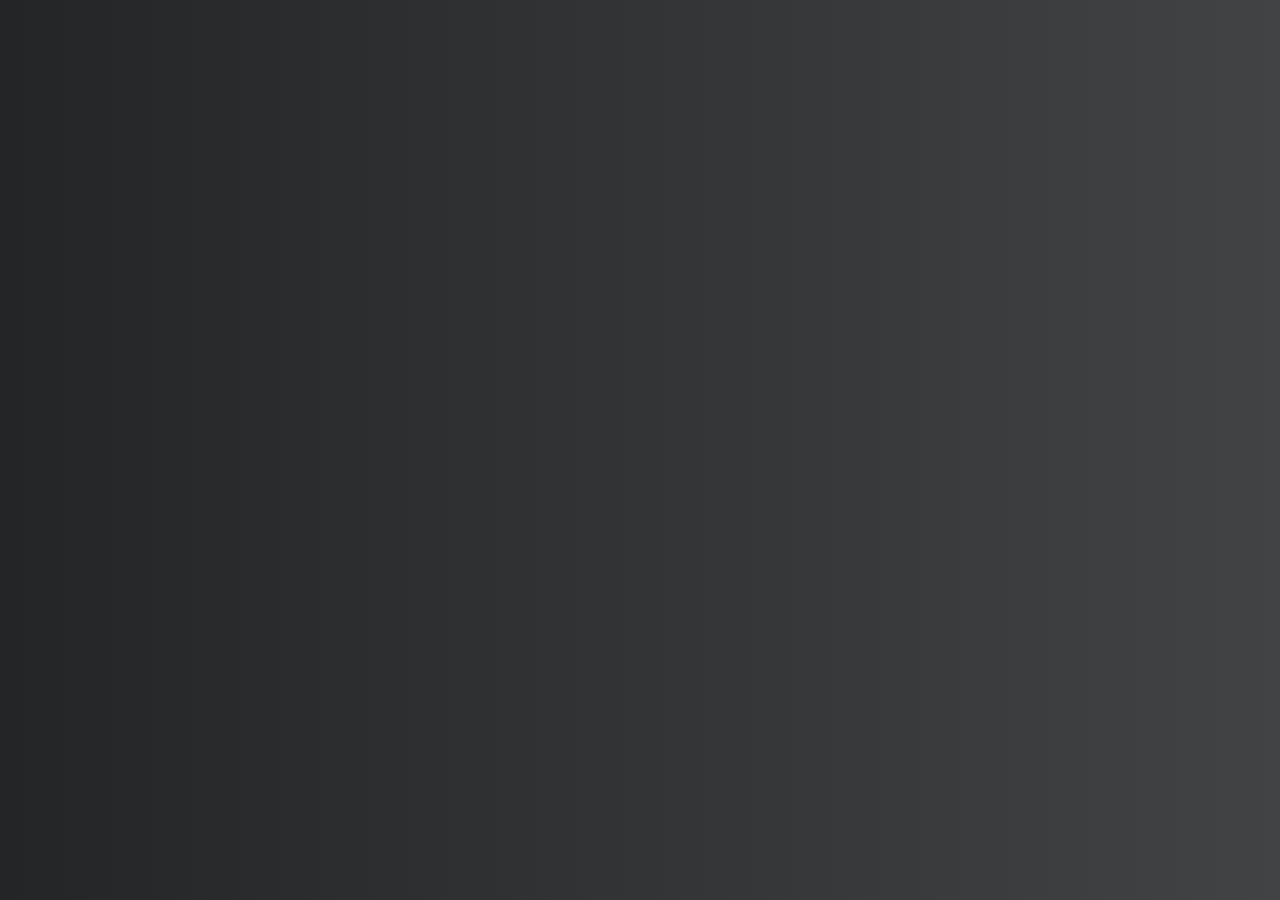
==== commit c33aee51: "update" ====
--- a/index.html
+++ b/index.html
@@ -4,417 +4,30 @@
   <meta http-equiv="content-type" content="text/html; charset=utf-8" />
   <meta name="viewport" content="width=device-width, initial-scale=1.0, maximum-scale=1.0, user-scalable=no" />
   <meta name="description" content="직지황악회35" />
-  <title>직지35연락망</title>
-  <meta name="format-detection" content="telephone=no">
-
-  <link rel="manifest" href="./manifest.json" />
-  <meta name="msapplication-config" content="./browserconfig.xml">
-  <meta name="msapplication-TileColor" content="#ffffff" />
-  <meta name="msapplication-TileImage" content="./ms-icon-144x144.png" />
-  <meta name="theme-color" content="#ffffff" />
-
-  <!-- 파비콘 아이콘들 -->
-  <link rel="icon" href="/favicon.png?v=2" />
-  <link rel="icon" type="image/png" sizes="36x36" href="./favicons/2/android-icon-36x36.png" />
-  <link rel="icon" type="image/png" sizes="48x48" href="./favicons/2/android-icon-48x48.png" />
-  <link rel="icon" type="image/png" sizes="72x72" href="./favicons/2/android-icon-72x72.png" />
-  <link rel="apple-touch-icon" sizes="32x32" href="./favicons/2/apple-icon-32x32.png">
-  <link rel="apple-touch-icon" sizes="57x57" href="./favicons/2/apple-icon-57x57.png">
-  <link rel="apple-touch-icon" sizes="60x60" href="./favicons/2/apple-icon-60x60.png">
-  <link rel="apple-touch-icon" sizes="72x72" href="./favicons/2/apple-icon-72x72.png">
-
-  <script type="text/javascript">
-    document.oncontextmenu = function () { return false; };
-    window.onload = () => {
-      let deg = 0;
-      const cube = document.querySelector('.cube');
-      if (cube) { setInterval(() => { deg -= 90; cube.style.transform = "rotateX(" + deg + "deg)"; }, 1000); }
-      let lastTimeString = '';
-      function updateClock() {
-        var date = new Date();
-        var YYYY = String(date.getFullYear());
-        var MM = String(date.getMonth() + 1).padStart(2, '0');
-        var DD = String(date.getDate()).padStart(2, '0');
-        var hh = String(date.getHours()).padStart(2, '0');
-        var mm = String(date.getMinutes()).padStart(2, '0');
-        var week = ['일', '월', '화', '수', '목', '금', '토'][date.getDay()];
-        const currentTimeString = YYYY + "/" + MM + "/" + DD + "(" + week + ") " + hh + ":" + mm;
-        if (currentTimeString !== lastTimeString) {
-          var Clockday = document.getElementById('Clockday');
-          var Clock = document.getElementById('Clock');
-          if (Clockday) Clockday.innerText = YYYY + "/" + MM + "/" + DD + "(" + week + ")";
-          if (Clock) Clock.innerText = hh + ":" + mm;
-          lastTimeString = currentTimeString;
-        }
-      }
-      setInterval(updateClock, 1000);
-      updateClock();
-      setTimeout(() => {
-        document.getElementById('loading-screen').style.opacity = '0';
-        setTimeout(() => {
-          document.getElementById('loading-screen').style.display = 'none';
-          document.getElementById('main-content').style.display = 'block';
-        }, 700);
-      }, 800);
-    };
-    function sendSMS(e, n) { return true; }
-  </script>
-</head>
-<body>
-  <div id="loading-screen"><img src="image/jikji35-1.jpg" alt="직지황악회" /></div>
-  <div id="main-content">
-    <div class="container">
-      <div class="header">
-        <div id="Clockday">00:00</div>
-        <div id="Clock">00/00/00</div>
-      </div>
-      <div class="main-body">
-        <div class="content-wrapper">
-          <div class="wrap2">
-            <div class="cube-container">
-              <div class="wrap1">
-                <div class="cube">
-                  <img src="./image/mail_1.png" /><img src="./image/chat_1.png" />
-                  <img src="./image/phone_1.png" /><img src="./image/sms_1.png" />
-                </div>
-              </div>
-            </div>
-            <div class="marquee-container">
-              <div class="marquee">
-                <img src="image/aa.gif" width="25px" height="25px" border="0" />
-                <img src="image/dd.gif" width="25px" height="25px" border="0" />
-                <span class="custom-span">직지초35회 김천지부 동기연락망</span>
-                <img src="image/dd.gif" width="25px" height="25px" border="0" />
-                <img src="image/aa.gif" width="25px" height="25px" border="0" />
-              </div>
-            </div>
-          </div>
-        </div>
-        <table>
-          <thead>
-            <tr><th class="no"><span>NO</span></th><th class="name"><span>이름</span></th><th class="tel"><span>전화번호</span></th><th class="address"><span>거주지</span></th><th class="remark"><span>비고</span></th><th class="sms"><span>SMS</span></th></tr>
-          </thead>
-          <tbody>
-            
-            <tr>
-              <td class="no_1">1</td>
-              <td class="name_1">
-                <a href="tel:010-9142-7982"><span>김미영</span></a>
-              </td>
-              <td class="tel_1">
-                <a href="tel:010-9142-7982"><span>010-9142-7982</span></a>
-              </td>
-              <td class="address_1"><span>김천</span></td>
-              <td class="remark_1"><span>&nbsp;</span></td>
-              <td class="sms_1">
-                <a href="sms:010-9142-7982" onclick="sendSMS(event,'010-9142-7982')"><span><img class="max-small" src="image/sms-4.png" /></span></a>
-              </td>
-            </tr>
-            <tr>
-              <td class="no_1">2</td>
-              <td class="name_1">
-                <a href="tel:010-3371-7107"><span>김병철</span></a>
-              </td>
-              <td class="tel_1">
-                <a href="tel:010-3371-7107"><span>010-3371-7107</span></a>
-              </td>
-              <td class="address_1"><a href="sms:01091427982,01091408020,01089803564,01035882322,01093211183,01095354311,01035350111,01068668844,01020318000,01062945982,01064882412,01027603519,01072890987,01096091688,01045386724,01059589945,01022766007,01066235695,01085862506" onclick="sendSMS(event,'01091427982,01091408020,01089803564,01035882322,01093211183,01095354311,01035350111,01068668844,01020318000,01062945982,01064882412,01027603519,01072890987,01096091688,01045386724,01059589945,01022766007,01066235695,01085862506')"><span>김천</span></a></td>
-              <td class="remark_1"><span>총무</span></td>
-              <td class="sms_1">
-                <a href="sms:010-3371-7107" onclick="sendSMS(event,'010-3371-7107')"><span><img class="max-small" src="image/sms-4.png" /></span></a>
-              </td>
-            </tr>
-            <tr>
-              <td class="no_1">3</td>
-              <td class="name_1">
-                <a href="tel:010-9140-8020"><span>김상우</span></a>
-              </td>
-              <td class="tel_1">
-                <a href="tel:010-9140-8020"><span>010-9140-8020</span></a>
-              </td>
-              <td class="address_1"><span>안양</span></td>
-              <td class="remark_1"><span>&nbsp;</span></td>
-              <td class="sms_1">
-                <a href="sms:010-9140-8020" onclick="sendSMS(event,'010-9140-8020')"><span><img class="max-small" src="image/sms-4.png" /></span></a>
-              </td>
-            </tr>
-            <tr>
-              <td class="no_1">4</td>
-              <td class="name_1">
-                <a href="tel:010-8980-3564"><span>김상철</span></a>
-              </td>
-              <td class="tel_1">
-                <a href="tel:010-8980-3564"><span>010-8980-3564</span></a>
-              </td>
-              <td class="address_1"><span>안양</span></td>
-              <td class="remark_1"><span>&nbsp;</span></td>
-              <td class="sms_1">
-                <a href="sms:010-8980-3564" onclick="sendSMS(event,'010-8980-3564')"><span><img class="max-small" src="image/sms-4.png" /></span></a>
-              </td>
-            </tr>
-            <tr>
-              <td class="no_1">5</td>
-              <td class="name_1">
-                <a href="tel:010-3588-2322"><span>김이식</span></a>
-              </td>
-              <td class="tel_1">
-                <a href="tel:010-3588-2322"><span>010-3588-2322</span></a>
-              </td>
-              <td class="address_1"><span>부산</span></td>
-              <td class="remark_1"><span>&nbsp;</span></td>
-              <td class="sms_1">
-                <a href="sms:010-3588-2322" onclick="sendSMS(event,'010-3588-2322')"><span><img class="max-small" src="image/sms-4.png" /></span></a>
-              </td>
-            </tr>
-            <tr>
-              <td class="no_1">6</td>
-              <td class="name_1">
-                <a href="tel:010-9321-1183"><span>김춘배</span></a>
-              </td>
-              <td class="tel_1">
-                <a href="tel:010-9321-1183"><span>010-9321-1183</span></a>
-              </td>
-              <td class="address_1"><span>울산</span></td>
-              <td class="remark_1"><span>&nbsp;</span></td>
-              <td class="sms_1">
-                <a href="sms:010-9321-1183" onclick="sendSMS(event,'010-9321-1183')"><span><img class="max-small" src="image/sms-4.png" /></span></a>
-              </td>
-            </tr>
-            <tr>
-              <td class="no_1">7</td>
-              <td class="name_1">
-                <a href="tel:010-9535-4311"><span>라찬숙</span></a>
-              </td>
-              <td class="tel_1">
-                <a href="tel:010-9535-4311"><span>010-9535-4311</span></a>
-              </td>
-              <td class="address_1"><span>여주</span></td>
-              <td class="remark_1"><span>&nbsp;</span></td>
-              <td class="sms_1">
-                <a href="sms:010-9535-4311" onclick="sendSMS(event,'010-9535-4311')"><span><img class="max-small" src="image/sms-4.png" /></span></a>
-              </td>
-            </tr>
-            <tr>
-              <td class="no_1">8</td>
-              <td class="name_1">
-                <a href="tel:010-3535-0111"><span>박건용</span></a>
-              </td>
-              <td class="tel_1">
-                <a href="tel:010-3535-0111"><span>010-3535-0111</span></a>
-              </td>
-              <td class="address_1"><span>상주</span></td>
-              <td class="remark_1"><span>&nbsp;</span></td>
-              <td class="sms_1">
-                <a href="sms:010-3535-0111" onclick="sendSMS(event,'010-3535-0111')"><span><img class="max-small" src="image/sms-4.png" /></span></a>
-              </td>
-            </tr>
-            <tr>
-              <td class="no_1">9</td>
-              <td class="name_1">
-                <a href="tel:010-6866-8844"><span>박영미</span></a>
-              </td>
-              <td class="tel_1">
-                <a href="tel:010-6866-8844"><span>010-6866-8844</span></a>
-              </td>
-              <td class="address_1"><span>청주</span></td>
-              <td class="remark_1"><span>&nbsp;</span></td>
-              <td class="sms_1">
-                <a href="sms:010-6866-8844" onclick="sendSMS(event,'010-6866-8844')"><span><img class="max-small" src="image/sms-4.png" /></span></a>
-              </td>
-            </tr>
-            <tr>
-              <td class="no_1">10</td>
-              <td class="name_1">
-                <a href="tel:010-2031-8000"><span>백기성</span></a>
-              </td>
-              <td class="tel_1">
-                <a href="tel:010-2031-8000"><span>010-2031-8000</span></a>
-              </td>
-              <td class="address_1"><span>김천</span></td>
-              <td class="remark_1"><span>&nbsp;</span></td>
-              <td class="sms_1">
-                <a href="sms:010-2031-8000" onclick="sendSMS(event,'010-2031-8000')"><span><img class="max-small" src="image/sms-4.png" /></span></a>
-              </td>
-            </tr>
-            <tr>
-              <td class="no_1">11</td>
-              <td class="name_1">
-                <a href="tel:010-6294-5982"><span>백상숙</span></a>
-              </td>
-              <td class="tel_1">
-                <a href="tel:010-6294-5982"><span>010-6294-5982</span></a>
-              </td>
-              <td class="address_1"><span>김천</span></td>
-              <td class="remark_1"><span>&nbsp;</span></td>
-              <td class="sms_1">
-                <a href="sms:010-6294-5982" onclick="sendSMS(event,'010-6294-5982')"><span><img class="max-small" src="image/sms-4.png" /></span></a>
-              </td>
-            </tr>
-            <tr>
-              <td class="no_1">12</td>
-              <td class="name_1">
-                <a href="tel:010-6488-2412"><span>안 호</span></a>
-              </td>
-              <td class="tel_1">
-                <a href="tel:010-6488-2412"><span>010-6488-2412</span></a>
-              </td>
-              <td class="address_1"><a href="sms:01091427982,01033717107,01091408020,01089803564,01035882322,01093211183,01095354311,01035350111,01068668844,01020318000,01062945982,01027603519,01072890987,01096091688,01045386724,01059589945,01022766007,01066235695,01085862506" onclick="sendSMS(event,'01091427982,01033717107,01091408020,01089803564,01035882322,01093211183,01095354311,01035350111,01068668844,01020318000,01062945982,01027603519,01072890987,01096091688,01045386724,01059589945,01022766007,01066235695,01085862506')"><span>김천</span></a></td>
-              <td class="remark_1"><span>회장</span></td>
-              <td class="sms_1">
-                <a href="sms:010-6488-2412" onclick="sendSMS(event,'010-6488-2412')"><span><img class="max-small" src="image/sms-4.png" /></span></a>
-              </td>
-            </tr>
-            <tr>
-              <td class="no_1">13</td>
-              <td class="name_1">
-                <a href="tel:010-2760-3519"><span>유영식</span></a>
-              </td>
-              <td class="tel_1">
-                <a href="tel:010-2760-3519"><span>010-2760-3519</span></a>
-              </td>
-              <td class="address_1"><span>인천</span></td>
-              <td class="remark_1"><span>&nbsp;</span></td>
-              <td class="sms_1">
-                <a href="sms:010-2760-3519" onclick="sendSMS(event,'010-2760-3519')"><span><img class="max-small" src="image/sms-4.png" /></span></a>
-              </td>
-            </tr>
-            <tr>
-              <td class="no_1">14</td>
-              <td class="name_1">
-                <a href="tel:010-7289-0987"><span>전기성</span></a>
-              </td>
-              <td class="tel_1">
-                <a href="tel:010-7289-0987"><span>010-7289-0987</span></a>
-              </td>
-              <td class="address_1"><span>부산</span></td>
-              <td class="remark_1"><span>&nbsp;</span></td>
-              <td class="sms_1">
-                <a href="sms:010-7289-0987" onclick="sendSMS(event,'010-7289-0987')"><span><img class="max-small" src="image/sms-4.png" /></span></a>
-              </td>
-            </tr>
-            <tr>
-              <td class="no_1">15</td>
-              <td class="name_1">
-                <a href="tel:010-9609-1688"><span>전상준</span></a>
-              </td>
-              <td class="tel_1">
-                <a href="tel:010-9609-1688"><span>010-9609-1688</span></a>
-              </td>
-              <td class="address_1"><span>안산</span></td>
-              <td class="remark_1"><span>&nbsp;</span></td>
-              <td class="sms_1">
-                <a href="sms:010-9609-1688" onclick="sendSMS(event,'010-9609-1688')"><span><img class="max-small" src="image/sms-4.png" /></span></a>
-              </td>
-            </tr>
-            <tr>
-              <td class="no_1">16</td>
-              <td class="name_1">
-                <a href="tel:010-4538-6724"><span>전종철</span></a>
-              </td>
-              <td class="tel_1">
-                <a href="tel:010-4538-6724"><span>010-4538-6724</span></a>
-              </td>
-              <td class="address_1"><span>김천</span></td>
-              <td class="remark_1"><span>&nbsp;</span></td>
-              <td class="sms_1">
-                <a href="sms:010-4538-6724" onclick="sendSMS(event,'010-4538-6724')"><span><img class="max-small" src="image/sms-4.png" /></span></a>
-              </td>
-            </tr>
-            <tr>
-              <td class="no_1">17</td>
-              <td class="name_1">
-                <a href="tel:010-5958-9945"><span>전창섭</span></a>
-              </td>
-              <td class="tel_1">
-                <a href="tel:010-5958-9945"><span>010-5958-9945</span></a>
-              </td>
-              <td class="address_1"><span>김천</span></td>
-              <td class="remark_1"><span>&nbsp;</span></td>
-              <td class="sms_1">
-                <a href="sms:010-5958-9945" onclick="sendSMS(event,'010-5958-9945')"><span><img class="max-small" src="image/sms-4.png" /></span></a>
-              </td>
-            </tr>
-            <tr>
-              <td class="no_1">18</td>
-              <td class="name_1">
-                <a href="tel:010-2276-6007"><span>조병남</span></a>
-              </td>
-              <td class="tel_1">
-                <a href="tel:010-2276-6007"><span>010-2276-6007</span></a>
-              </td>
-              <td class="address_1"><span>천안</span></td>
-              <td class="remark_1"><span>&nbsp;</span></td>
-              <td class="sms_1">
-                <a href="sms:010-2276-6007" onclick="sendSMS(event,'010-2276-6007')"><span><img class="max-small" src="image/sms-4.png" /></span></a>
-              </td>
-            </tr>
-            <tr>
-              <td class="no_1">19</td>
-              <td class="name_1">
-                <a href="tel:010-6623-5695"><span>최영애</span></a>
-              </td>
-              <td class="tel_1">
-                <a href="tel:010-6623-5695"><span>010-6623-5695</span></a>
-              </td>
-              <td class="address_1"><span>황간</span></td>
-              <td class="remark_1"><span>&nbsp;</span></td>
-              <td class="sms_1">
-                <a href="sms:010-6623-5695" onclick="sendSMS(event,'010-6623-5695')"><span><img class="max-small" src="image/sms-4.png" /></span></a>
-              </td>
-            </tr>
-            <tr>
-              <td class="no_1">20</td>
-              <td class="name_1">
-                <a href="tel:010-8586-2506"><span>허남희</span></a>
-              </td>
-              <td class="tel_1">
-                <a href="tel:010-8586-2506"><span>010-8586-2506</span></a>
-              </td>
-              <td class="address_1"><span>김천</span></td>
-              <td class="remark_1"><span>&nbsp;</span></td>
-              <td class="sms_1">
-                <a href="sms:010-8586-2506" onclick="sendSMS(event,'010-8586-2506')"><span><img class="max-small" src="image/sms-4.png" /></span></a>
-              </td>
-            </tr>
-          </tbody>
-          <tfoot>
-            <tr>
-              <td colspan="6">
-                <div class="gototop">
-                  <button id="goTopBtn" type="button" aria-label="TOP" style="background:none; border:none; cursor:pointer;">
-                    <img class="fa" src="image/arrow.png" alt="TOP" />
-                  </button>
-                </div>
-                <div class="foot">
-                  <img src="image/anicircle03_green.gif" />&nbsp;&nbsp;
-                  <span class="jik"><a href="./book/index.html" target="_blank">https://terraone-d0318.web.app/</a></span>&nbsp;
-                  <img src="image/anicircle03_green.gif" />
-                </div>
-              </td>
-            </tr>
-          </tfoot>
-        </table>
-      </div>
-    </div>
-  </div>
-  <script>
-    document.getElementById("goTopBtn").addEventListener("click", function () { window.scrollTo({ top: 0, behavior: 'smooth' }); });
-  </script>
-  <script src="https://cdn.jsdelivr.net/npm/bootstrap@5.3.3/dist/js/bootstrap.bundle.min.js"></script>
-</body>
-</html><!DOCTYPE html>
-<html lang="ko">
-<head>
-  <meta http-equiv="content-type" content="text/html; charset=utf-8" />
-  <meta name="viewport" content="width=device-width, initial-scale=1.0, maximum-scale=1.0, user-scalable=no" />
-  <meta name="description" content="직지황악회35" />
-  <title>직지35연락망</title>
+  <title>황악회 연락망</title>
   <meta name="format-detection" content="telephone=no" />
   <link href="https://cdn.jsdelivr.net/npm/bootstrap@5.3.3/dist/css/bootstrap.min.css" rel="stylesheet" />
   <link rel="stylesheet" href="css/style.css" />
   <link rel="icon" href="./favicons/favicon-32x32.png?v=2" />
   <link rel="manifest" href="./manifest.json" />
   <meta name="theme-color" content="#ffffff" />
+  
+  <!-- iOS용 홈 화면 추가 아이콘 (크로바모양) -->
+  <link rel="apple-touch-icon" href="./favicons/clova.png" />
+  <link rel="apple-touch-icon" sizes="57x57" href="./favicons/apple-icon-57x57.png" />
+  <link rel="apple-touch-icon" sizes="60x60" href="./favicons/apple-icon-60x60.png" />
+  <link rel="apple-touch-icon" sizes="72x72" href="./favicons/apple-icon-72x72.png" />
+  <link rel="apple-touch-icon" sizes="114x114" href="./favicons/android-icon-144x144.png" />
+  <link rel="apple-touch-icon" sizes="120x120" href="./favicons/android-icon-144x144.png" />
+  <link rel="apple-touch-icon" sizes="144x144" href="./favicons/android-icon-144x144.png" />
+  <link rel="apple-touch-icon" sizes="152x152" href="./favicons/android-icon-192x192.png" />
+  <link rel="apple-touch-icon" sizes="180x180" href="./favicons/android-icon-192x192.png" />
+  <link rel="apple-touch-icon" sizes="192x192" href="./favicons/android-icon-192x192.png" />
+  <link rel="apple-touch-icon" sizes="512x512" href="./favicons/android-icon-512x512.png" />
+  <meta name="mobile-web-app-capable" content="yes" />
+  <meta name="apple-mobile-web-app-capable" content="yes" />
+  <meta name="apple-mobile-web-app-status-bar-style" content="default" />
+  <meta name="apple-mobile-web-app-title" content="황악회 연락망" />
   
   <style>
     /* 
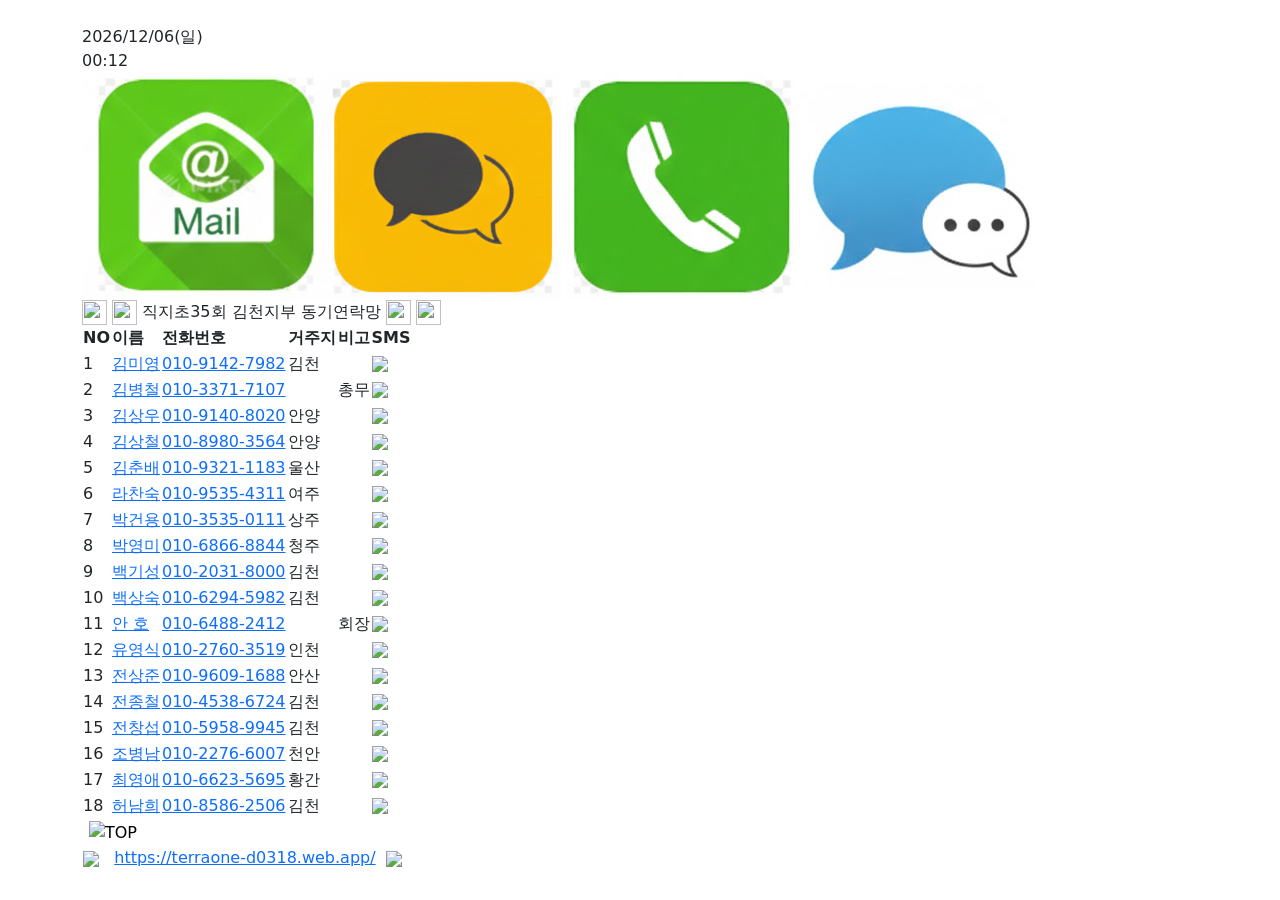
==== commit 643f1a55: "update" ====
--- a/index.html
+++ b/index.html
@@ -209,7 +209,7 @@
               <td class="tel_1">
                 <a href="tel:010-3371-7107"><span>010-3371-7107</span></a>
               </td>
-              <td class="address_1"><a href="sms:01091427982,01091408020,01089803564,01035882322,01093211183,01095354311,01035350111,01068668844,01020318000,01062945982,01064882412,01027603519,01072890987,01096091688,01045386724,01059589945,01022766007,01066235695,01085862506" onclick="sendSMS(event,'01091427982,01091408020,01089803564,01035882322,01093211183,01095354311,01035350111,01068668844,01020318000,01062945982,01064882412,01027603519,01072890987,01096091688,01045386724,01059589945,01022766007,01066235695,01085862506')"><span>김천</span></a></td>
+              <td class="address_1"><a href="sms:01091427982,01091408020,01089803564,01093211183,01095354311,01035350111,01068668844,01020318000,01062945982,01064882412,01027603519,01096091688,01045386724,01059589945,01022766007,01066235695,01085862506" onclick="sendSMS(event,'01091427982,01091408020,01089803564,01093211183,01095354311,01035350111,01068668844,01020318000,01062945982,01064882412,01027603519,01096091688,01045386724,01059589945,01022766007,01066235695,01085862506')"><span>김천</span></a></td>
               <td class="remark_1"><span>총무</span></td>
               <td class="sms_1">
                 <a href="sms:010-3371-7107" onclick="sendSMS(event,'010-3371-7107')"><span><img class="max-small" src="image/sms-4.png" /></span></a>
@@ -246,215 +246,187 @@
             <tr>
               <td class="no_1">5</td>
               <td class="name_1">
-                <a href="tel:010-3588-2322"><span>김이식</span></a>
-              </td>
-              <td class="tel_1">
-                <a href="tel:010-3588-2322"><span>010-3588-2322</span></a>
-              </td>
-              <td class="address_1"><span>부산</span></td>
-              <td class="remark_1"><span>&nbsp;</span></td>
-              <td class="sms_1">
-                <a href="sms:010-3588-2322" onclick="sendSMS(event,'010-3588-2322')"><span><img class="max-small" src="image/sms-4.png" /></span></a>
+                <a href="tel:010-9321-1183"><span>김춘배</span></a>
+              </td>
+              <td class="tel_1">
+                <a href="tel:010-9321-1183"><span>010-9321-1183</span></a>
+              </td>
+              <td class="address_1"><span>울산</span></td>
+              <td class="remark_1"><span>&nbsp;</span></td>
+              <td class="sms_1">
+                <a href="sms:010-9321-1183" onclick="sendSMS(event,'010-9321-1183')"><span><img class="max-small" src="image/sms-4.png" /></span></a>
               </td>
             </tr>
             <tr>
               <td class="no_1">6</td>
               <td class="name_1">
-                <a href="tel:010-9321-1183"><span>김춘배</span></a>
-              </td>
-              <td class="tel_1">
-                <a href="tel:010-9321-1183"><span>010-9321-1183</span></a>
-              </td>
-              <td class="address_1"><span>울산</span></td>
-              <td class="remark_1"><span>&nbsp;</span></td>
-              <td class="sms_1">
-                <a href="sms:010-9321-1183" onclick="sendSMS(event,'010-9321-1183')"><span><img class="max-small" src="image/sms-4.png" /></span></a>
+                <a href="tel:010-9535-4311"><span>라찬숙</span></a>
+              </td>
+              <td class="tel_1">
+                <a href="tel:010-9535-4311"><span>010-9535-4311</span></a>
+              </td>
+              <td class="address_1"><span>여주</span></td>
+              <td class="remark_1"><span>&nbsp;</span></td>
+              <td class="sms_1">
+                <a href="sms:010-9535-4311" onclick="sendSMS(event,'010-9535-4311')"><span><img class="max-small" src="image/sms-4.png" /></span></a>
               </td>
             </tr>
             <tr>
               <td class="no_1">7</td>
               <td class="name_1">
-                <a href="tel:010-9535-4311"><span>라찬숙</span></a>
-              </td>
-              <td class="tel_1">
-                <a href="tel:010-9535-4311"><span>010-9535-4311</span></a>
-              </td>
-              <td class="address_1"><span>여주</span></td>
-              <td class="remark_1"><span>&nbsp;</span></td>
-              <td class="sms_1">
-                <a href="sms:010-9535-4311" onclick="sendSMS(event,'010-9535-4311')"><span><img class="max-small" src="image/sms-4.png" /></span></a>
+                <a href="tel:010-3535-0111"><span>박건용</span></a>
+              </td>
+              <td class="tel_1">
+                <a href="tel:010-3535-0111"><span>010-3535-0111</span></a>
+              </td>
+              <td class="address_1"><span>상주</span></td>
+              <td class="remark_1"><span>&nbsp;</span></td>
+              <td class="sms_1">
+                <a href="sms:010-3535-0111" onclick="sendSMS(event,'010-3535-0111')"><span><img class="max-small" src="image/sms-4.png" /></span></a>
               </td>
             </tr>
             <tr>
               <td class="no_1">8</td>
               <td class="name_1">
-                <a href="tel:010-3535-0111"><span>박건용</span></a>
-              </td>
-              <td class="tel_1">
-                <a href="tel:010-3535-0111"><span>010-3535-0111</span></a>
-              </td>
-              <td class="address_1"><span>상주</span></td>
-              <td class="remark_1"><span>&nbsp;</span></td>
-              <td class="sms_1">
-                <a href="sms:010-3535-0111" onclick="sendSMS(event,'010-3535-0111')"><span><img class="max-small" src="image/sms-4.png" /></span></a>
+                <a href="tel:010-6866-8844"><span>박영미</span></a>
+              </td>
+              <td class="tel_1">
+                <a href="tel:010-6866-8844"><span>010-6866-8844</span></a>
+              </td>
+              <td class="address_1"><span>청주</span></td>
+              <td class="remark_1"><span>&nbsp;</span></td>
+              <td class="sms_1">
+                <a href="sms:010-6866-8844" onclick="sendSMS(event,'010-6866-8844')"><span><img class="max-small" src="image/sms-4.png" /></span></a>
               </td>
             </tr>
             <tr>
               <td class="no_1">9</td>
               <td class="name_1">
-                <a href="tel:010-6866-8844"><span>박영미</span></a>
-              </td>
-              <td class="tel_1">
-                <a href="tel:010-6866-8844"><span>010-6866-8844</span></a>
-              </td>
-              <td class="address_1"><span>청주</span></td>
-              <td class="remark_1"><span>&nbsp;</span></td>
-              <td class="sms_1">
-                <a href="sms:010-6866-8844" onclick="sendSMS(event,'010-6866-8844')"><span><img class="max-small" src="image/sms-4.png" /></span></a>
+                <a href="tel:010-2031-8000"><span>백기성</span></a>
+              </td>
+              <td class="tel_1">
+                <a href="tel:010-2031-8000"><span>010-2031-8000</span></a>
+              </td>
+              <td class="address_1"><span>김천</span></td>
+              <td class="remark_1"><span>&nbsp;</span></td>
+              <td class="sms_1">
+                <a href="sms:010-2031-8000" onclick="sendSMS(event,'010-2031-8000')"><span><img class="max-small" src="image/sms-4.png" /></span></a>
               </td>
             </tr>
             <tr>
               <td class="no_1">10</td>
               <td class="name_1">
-                <a href="tel:010-2031-8000"><span>백기성</span></a>
-              </td>
-              <td class="tel_1">
-                <a href="tel:010-2031-8000"><span>010-2031-8000</span></a>
-              </td>
-              <td class="address_1"><span>김천</span></td>
-              <td class="remark_1"><span>&nbsp;</span></td>
-              <td class="sms_1">
-                <a href="sms:010-2031-8000" onclick="sendSMS(event,'010-2031-8000')"><span><img class="max-small" src="image/sms-4.png" /></span></a>
+                <a href="tel:010-6294-5982"><span>백상숙</span></a>
+              </td>
+              <td class="tel_1">
+                <a href="tel:010-6294-5982"><span>010-6294-5982</span></a>
+              </td>
+              <td class="address_1"><span>김천</span></td>
+              <td class="remark_1"><span>&nbsp;</span></td>
+              <td class="sms_1">
+                <a href="sms:010-6294-5982" onclick="sendSMS(event,'010-6294-5982')"><span><img class="max-small" src="image/sms-4.png" /></span></a>
               </td>
             </tr>
             <tr>
               <td class="no_1">11</td>
               <td class="name_1">
-                <a href="tel:010-6294-5982"><span>백상숙</span></a>
-              </td>
-              <td class="tel_1">
-                <a href="tel:010-6294-5982"><span>010-6294-5982</span></a>
-              </td>
-              <td class="address_1"><span>김천</span></td>
-              <td class="remark_1"><span>&nbsp;</span></td>
-              <td class="sms_1">
-                <a href="sms:010-6294-5982" onclick="sendSMS(event,'010-6294-5982')"><span><img class="max-small" src="image/sms-4.png" /></span></a>
+                <a href="tel:010-6488-2412"><span>안 호</span></a>
+              </td>
+              <td class="tel_1">
+                <a href="tel:010-6488-2412"><span>010-6488-2412</span></a>
+              </td>
+              <td class="address_1"><a href="sms:01091427982,01033717107,01091408020,01089803564,01093211183,01095354311,01035350111,01068668844,01020318000,01062945982,01027603519,01096091688,01045386724,01059589945,01022766007,01066235695,01085862506" onclick="sendSMS(event,'01091427982,01033717107,01091408020,01089803564,01093211183,01095354311,01035350111,01068668844,01020318000,01062945982,01027603519,01096091688,01045386724,01059589945,01022766007,01066235695,01085862506')"><span>김천</span></a></td>
+              <td class="remark_1"><span>회장</span></td>
+              <td class="sms_1">
+                <a href="sms:010-6488-2412" onclick="sendSMS(event,'010-6488-2412')"><span><img class="max-small" src="image/sms-4.png" /></span></a>
               </td>
             </tr>
             <tr>
               <td class="no_1">12</td>
               <td class="name_1">
-                <a href="tel:010-6488-2412"><span>안 호</span></a>
-              </td>
-              <td class="tel_1">
-                <a href="tel:010-6488-2412"><span>010-6488-2412</span></a>
-              </td>
-              <td class="address_1"><a href="sms:01091427982,01033717107,01091408020,01089803564,01035882322,01093211183,01095354311,01035350111,01068668844,01020318000,01062945982,01027603519,01072890987,01096091688,01045386724,01059589945,01022766007,01066235695,01085862506" onclick="sendSMS(event,'01091427982,01033717107,01091408020,01089803564,01035882322,01093211183,01095354311,01035350111,01068668844,01020318000,01062945982,01027603519,01072890987,01096091688,01045386724,01059589945,01022766007,01066235695,01085862506')"><span>김천</span></a></td>
-              <td class="remark_1"><span>회장</span></td>
-              <td class="sms_1">
-                <a href="sms:010-6488-2412" onclick="sendSMS(event,'010-6488-2412')"><span><img class="max-small" src="image/sms-4.png" /></span></a>
+                <a href="tel:010-2760-3519"><span>유영식</span></a>
+              </td>
+              <td class="tel_1">
+                <a href="tel:010-2760-3519"><span>010-2760-3519</span></a>
+              </td>
+              <td class="address_1"><span>인천</span></td>
+              <td class="remark_1"><span>&nbsp;</span></td>
+              <td class="sms_1">
+                <a href="sms:010-2760-3519" onclick="sendSMS(event,'010-2760-3519')"><span><img class="max-small" src="image/sms-4.png" /></span></a>
               </td>
             </tr>
             <tr>
               <td class="no_1">13</td>
               <td class="name_1">
-                <a href="tel:010-2760-3519"><span>유영식</span></a>
-              </td>
-              <td class="tel_1">
-                <a href="tel:010-2760-3519"><span>010-2760-3519</span></a>
-              </td>
-              <td class="address_1"><span>인천</span></td>
-              <td class="remark_1"><span>&nbsp;</span></td>
-              <td class="sms_1">
-                <a href="sms:010-2760-3519" onclick="sendSMS(event,'010-2760-3519')"><span><img class="max-small" src="image/sms-4.png" /></span></a>
+                <a href="tel:010-9609-1688"><span>전상준</span></a>
+              </td>
+              <td class="tel_1">
+                <a href="tel:010-9609-1688"><span>010-9609-1688</span></a>
+              </td>
+              <td class="address_1"><span>안산</span></td>
+              <td class="remark_1"><span>&nbsp;</span></td>
+              <td class="sms_1">
+                <a href="sms:010-9609-1688" onclick="sendSMS(event,'010-9609-1688')"><span><img class="max-small" src="image/sms-4.png" /></span></a>
               </td>
             </tr>
             <tr>
               <td class="no_1">14</td>
               <td class="name_1">
-                <a href="tel:010-7289-0987"><span>전기성</span></a>
-              </td>
-              <td class="tel_1">
-                <a href="tel:010-7289-0987"><span>010-7289-0987</span></a>
-              </td>
-              <td class="address_1"><span>부산</span></td>
-              <td class="remark_1"><span>&nbsp;</span></td>
-              <td class="sms_1">
-                <a href="sms:010-7289-0987" onclick="sendSMS(event,'010-7289-0987')"><span><img class="max-small" src="image/sms-4.png" /></span></a>
+                <a href="tel:010-4538-6724"><span>전종철</span></a>
+              </td>
+              <td class="tel_1">
+                <a href="tel:010-4538-6724"><span>010-4538-6724</span></a>
+              </td>
+              <td class="address_1"><span>김천</span></td>
+              <td class="remark_1"><span>&nbsp;</span></td>
+              <td class="sms_1">
+                <a href="sms:010-4538-6724" onclick="sendSMS(event,'010-4538-6724')"><span><img class="max-small" src="image/sms-4.png" /></span></a>
               </td>
             </tr>
             <tr>
               <td class="no_1">15</td>
               <td class="name_1">
-                <a href="tel:010-9609-1688"><span>전상준</span></a>
-              </td>
-              <td class="tel_1">
-                <a href="tel:010-9609-1688"><span>010-9609-1688</span></a>
-              </td>
-              <td class="address_1"><span>안산</span></td>
-              <td class="remark_1"><span>&nbsp;</span></td>
-              <td class="sms_1">
-                <a href="sms:010-9609-1688" onclick="sendSMS(event,'010-9609-1688')"><span><img class="max-small" src="image/sms-4.png" /></span></a>
+                <a href="tel:010-5958-9945"><span>전창섭</span></a>
+              </td>
+              <td class="tel_1">
+                <a href="tel:010-5958-9945"><span>010-5958-9945</span></a>
+              </td>
+              <td class="address_1"><span>김천</span></td>
+              <td class="remark_1"><span>&nbsp;</span></td>
+              <td class="sms_1">
+                <a href="sms:010-5958-9945" onclick="sendSMS(event,'010-5958-9945')"><span><img class="max-small" src="image/sms-4.png" /></span></a>
               </td>
             </tr>
             <tr>
               <td class="no_1">16</td>
               <td class="name_1">
-                <a href="tel:010-4538-6724"><span>전종철</span></a>
-              </td>
-              <td class="tel_1">
-                <a href="tel:010-4538-6724"><span>010-4538-6724</span></a>
-              </td>
-              <td class="address_1"><span>김천</span></td>
-              <td class="remark_1"><span>&nbsp;</span></td>
-              <td class="sms_1">
-                <a href="sms:010-4538-6724" onclick="sendSMS(event,'010-4538-6724')"><span><img class="max-small" src="image/sms-4.png" /></span></a>
+                <a href="tel:010-2276-6007"><span>조병남</span></a>
+              </td>
+              <td class="tel_1">
+                <a href="tel:010-2276-6007"><span>010-2276-6007</span></a>
+              </td>
+              <td class="address_1"><span>천안</span></td>
+              <td class="remark_1"><span>&nbsp;</span></td>
+              <td class="sms_1">
+                <a href="sms:010-2276-6007" onclick="sendSMS(event,'010-2276-6007')"><span><img class="max-small" src="image/sms-4.png" /></span></a>
               </td>
             </tr>
             <tr>
               <td class="no_1">17</td>
               <td class="name_1">
-                <a href="tel:010-5958-9945"><span>전창섭</span></a>
-              </td>
-              <td class="tel_1">
-                <a href="tel:010-5958-9945"><span>010-5958-9945</span></a>
-              </td>
-              <td class="address_1"><span>김천</span></td>
-              <td class="remark_1"><span>&nbsp;</span></td>
-              <td class="sms_1">
-                <a href="sms:010-5958-9945" onclick="sendSMS(event,'010-5958-9945')"><span><img class="max-small" src="image/sms-4.png" /></span></a>
+                <a href="tel:010-6623-5695"><span>최영애</span></a>
+              </td>
+              <td class="tel_1">
+                <a href="tel:010-6623-5695"><span>010-6623-5695</span></a>
+              </td>
+              <td class="address_1"><span>황간</span></td>
+              <td class="remark_1"><span>&nbsp;</span></td>
+              <td class="sms_1">
+                <a href="sms:010-6623-5695" onclick="sendSMS(event,'010-6623-5695')"><span><img class="max-small" src="image/sms-4.png" /></span></a>
               </td>
             </tr>
             <tr>
               <td class="no_1">18</td>
-              <td class="name_1">
-                <a href="tel:010-2276-6007"><span>조병남</span></a>
-              </td>
-              <td class="tel_1">
-                <a href="tel:010-2276-6007"><span>010-2276-6007</span></a>
-              </td>
-              <td class="address_1"><span>천안</span></td>
-              <td class="remark_1"><span>&nbsp;</span></td>
-              <td class="sms_1">
-                <a href="sms:010-2276-6007" onclick="sendSMS(event,'010-2276-6007')"><span><img class="max-small" src="image/sms-4.png" /></span></a>
-              </td>
-            </tr>
-            <tr>
-              <td class="no_1">19</td>
-              <td class="name_1">
-                <a href="tel:010-6623-5695"><span>최영애</span></a>
-              </td>
-              <td class="tel_1">
-                <a href="tel:010-6623-5695"><span>010-6623-5695</span></a>
-              </td>
-              <td class="address_1"><span>황간</span></td>
-              <td class="remark_1"><span>&nbsp;</span></td>
-              <td class="sms_1">
-                <a href="sms:010-6623-5695" onclick="sendSMS(event,'010-6623-5695')"><span><img class="max-small" src="image/sms-4.png" /></span></a>
-              </td>
-            </tr>
-            <tr>
-              <td class="no_1">20</td>
               <td class="name_1">
                 <a href="tel:010-8586-2506"><span>허남희</span></a>
               </td>
@@ -478,7 +450,7 @@
                 </div>
                 <div class="foot">
                   <img src="image/anicircle03_green.gif" />&nbsp;&nbsp;
-                  <span class="jik"><a href="./book/index.html" target="_blank">https://terraone-d0318.web.app/</a></span>&nbsp;
+                  <span class="jik"><a href="./password.html" target="_blank">https://terraone-d0318.web.app/</a></span>&nbsp;
                   <img src="image/anicircle03_green.gif" />
                 </div>
               </td>
